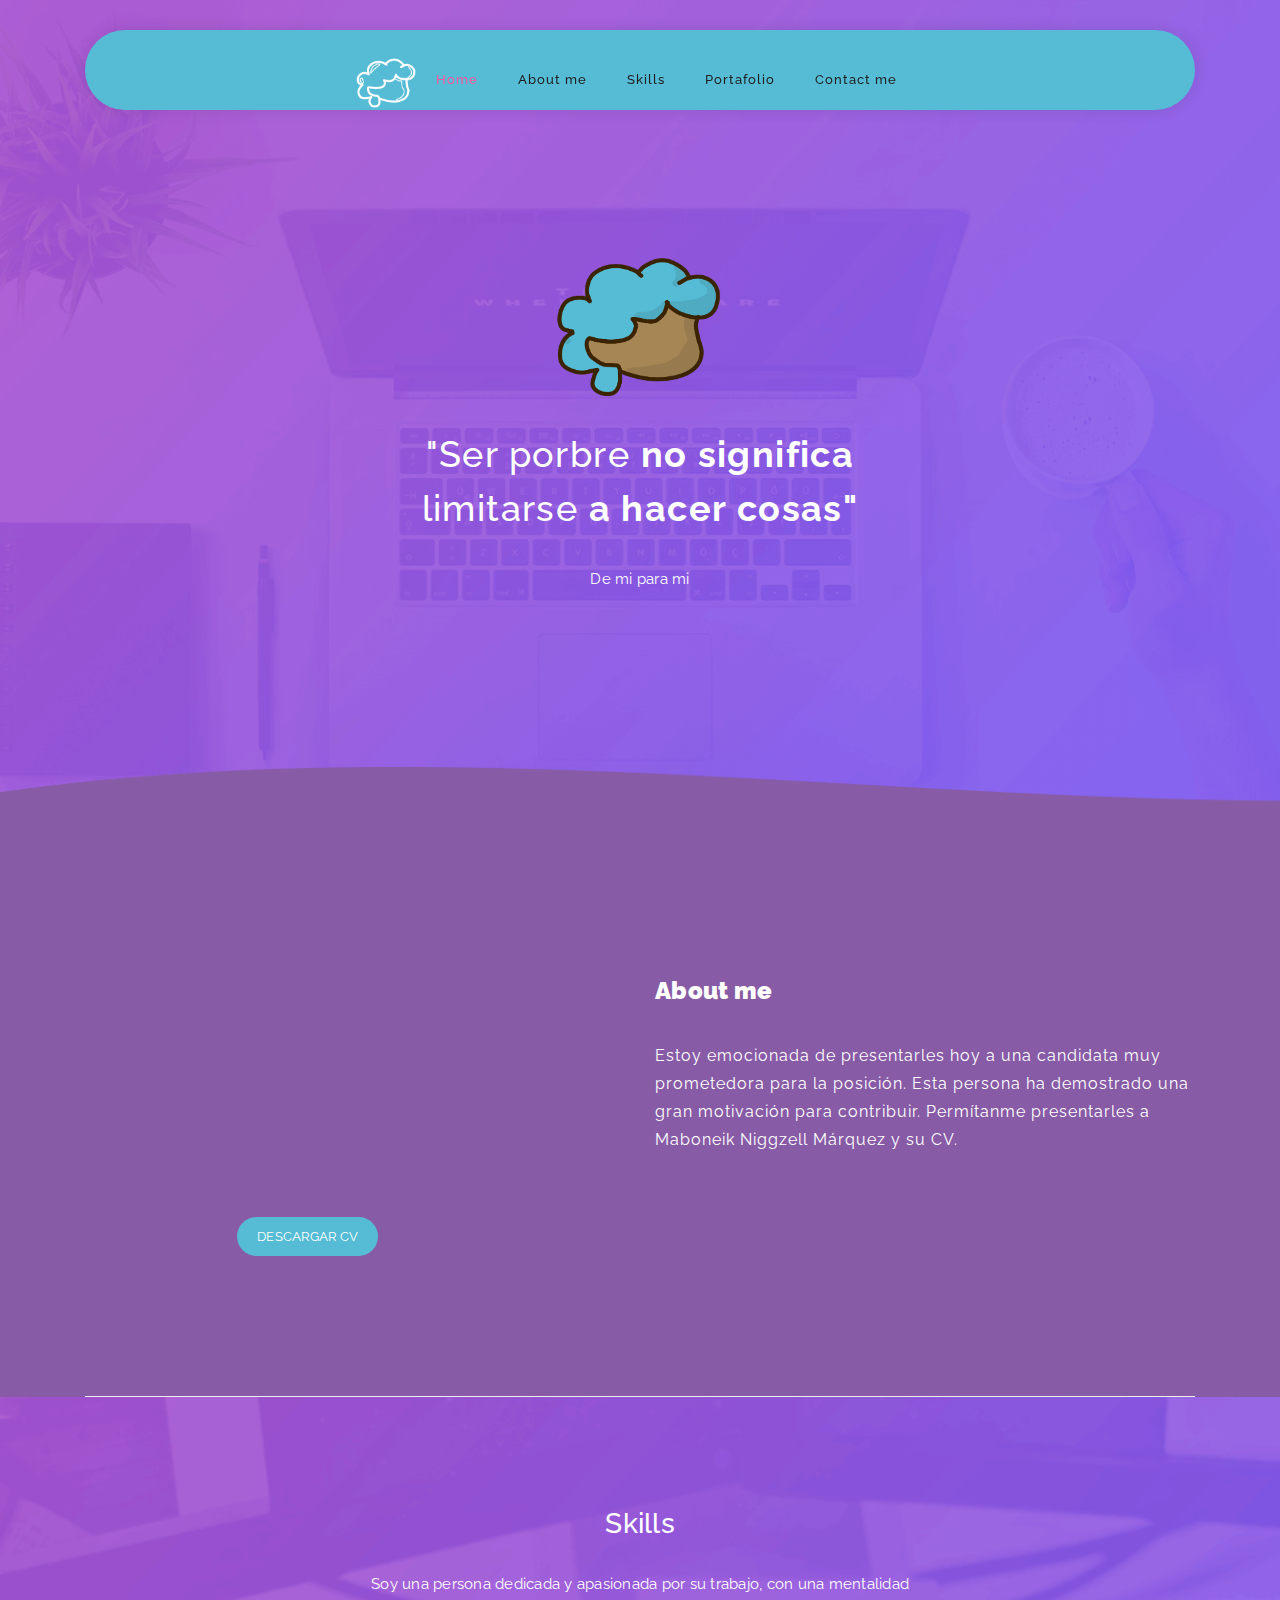
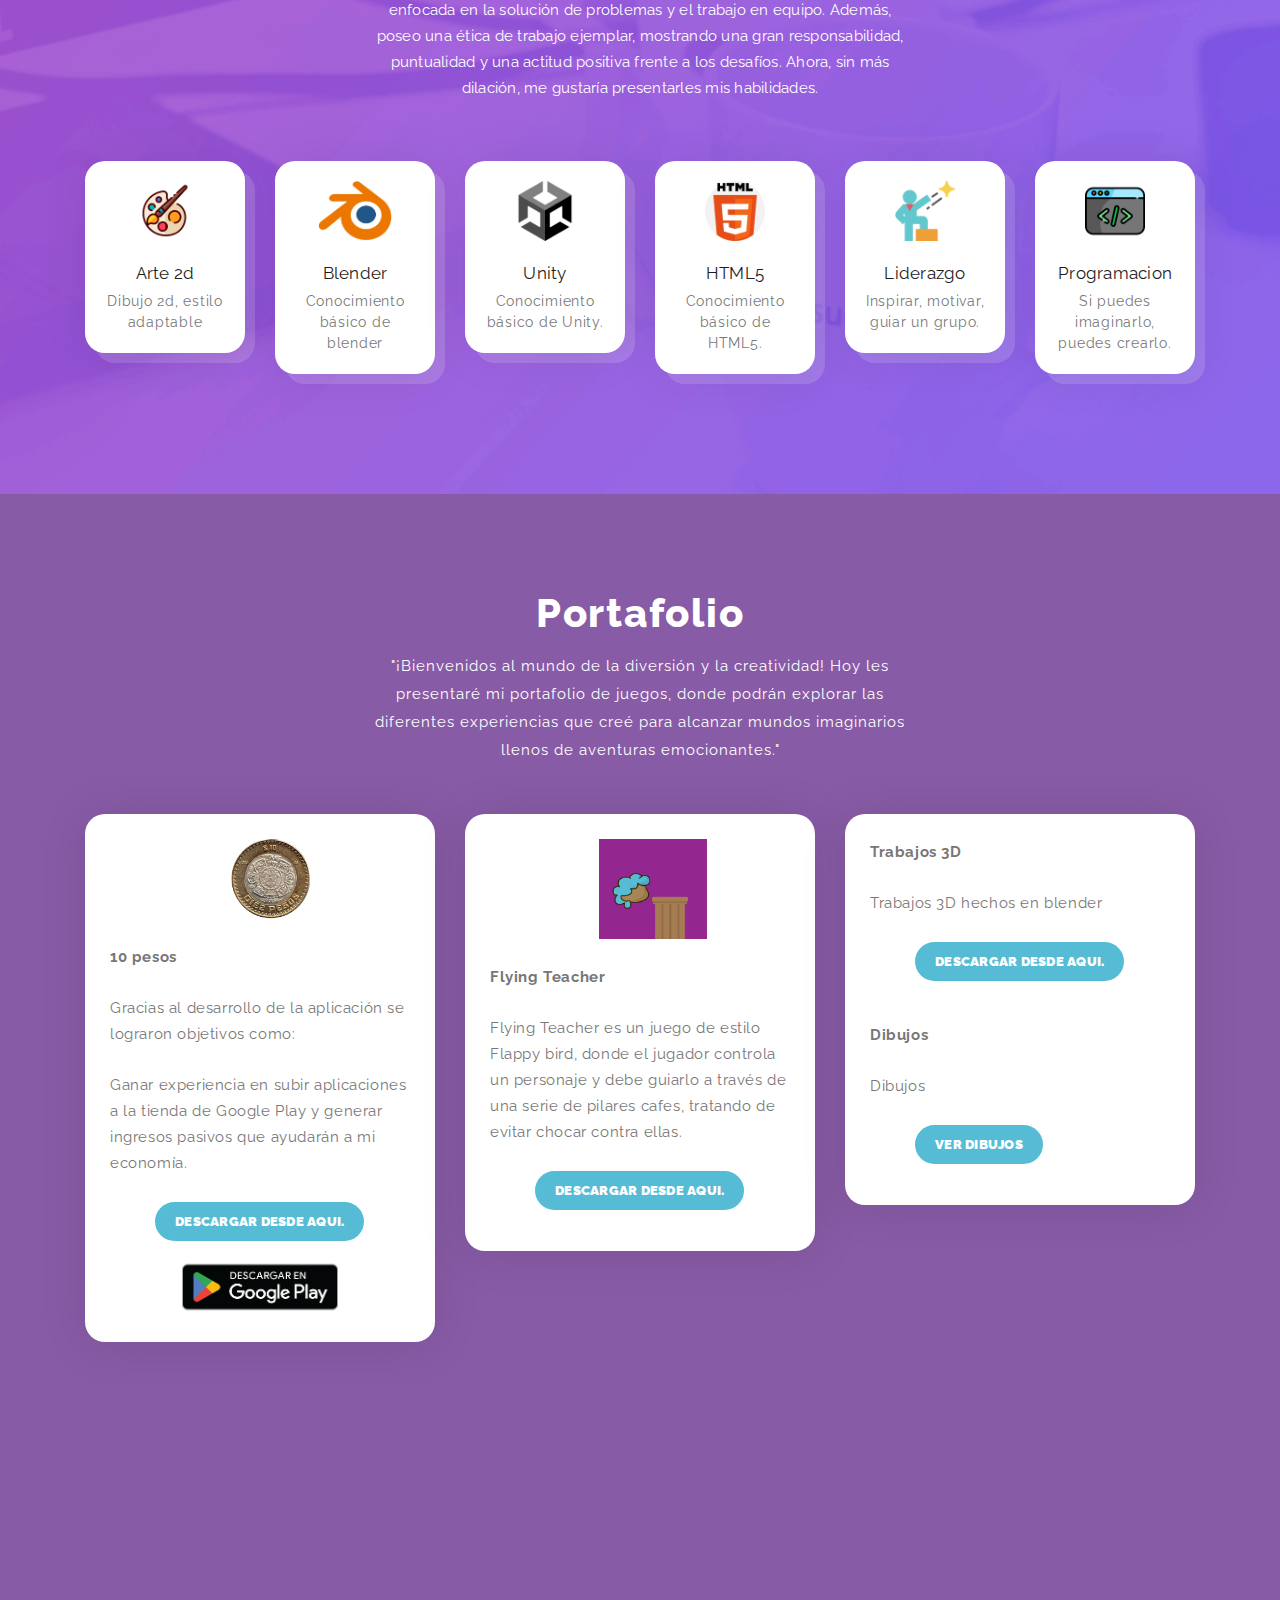
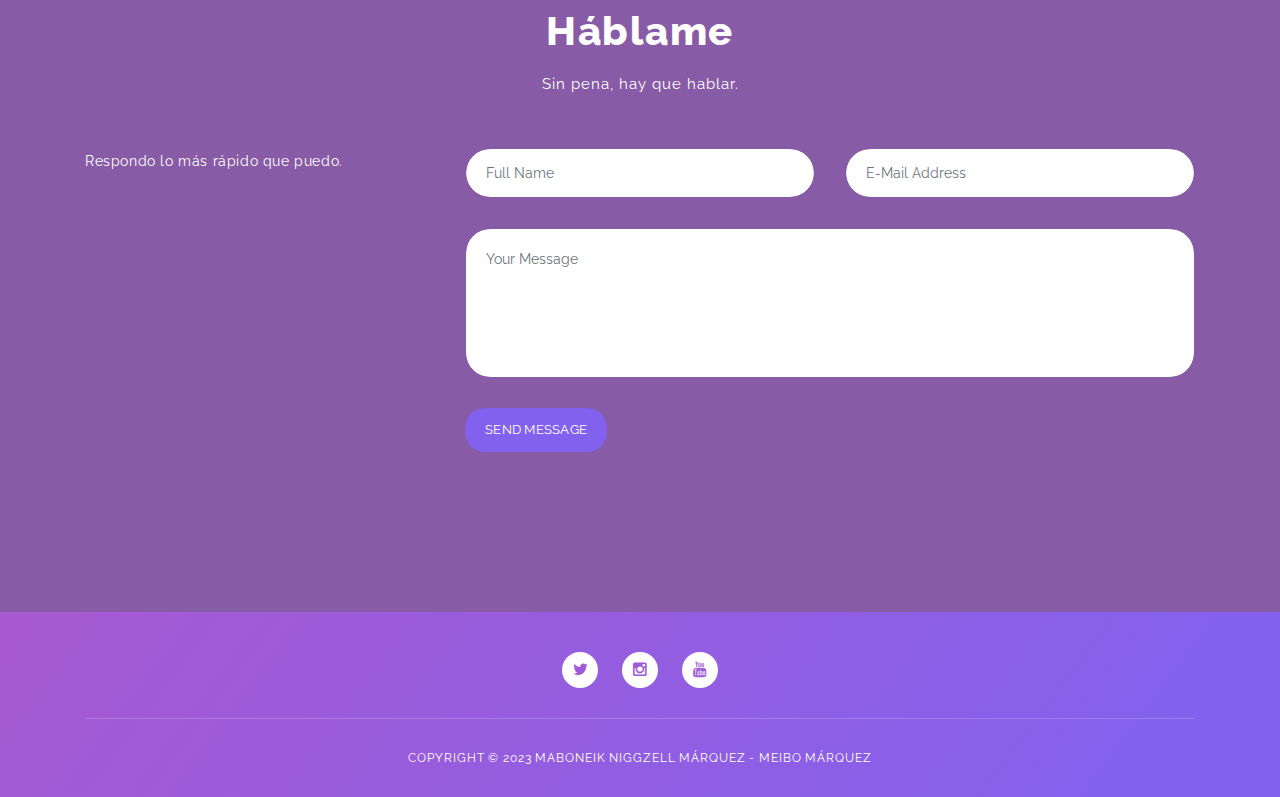
==== index.html @ a0182282 "Add files via upload" ====
<!DOCTYPE html>
<html lang="es">

  <head>

    <meta charset="utf-8">
    <meta name="viewport" content="width=device-width, initial-scale=1, shrink-to-fit=no">
    <meta name="description" content="">
    <meta name="author" content="">
    <link rel="icon" type="images/png" href="assets/images/icon.png">
    <link href="https://fonts.googleapis.com/css?family=Raleway:100,300,400,500,700,900" rel="stylesheet">

    <title>Maboneik</title>

    <!-- Additional CSS Files -->
    <link rel="stylesheet" type="text/css" href="assets/css/bootstrap.min.css">

    <link rel="stylesheet" type="text/css" href="assets/css/font-awesome.css">

    <link rel="stylesheet" href="assets/css/templatemo-softy-pinko.css">

    </head>
    
    <body>
    
    <!-- ***** Preloader Start ***** -->
    <div id="preloader">
        <div class="jumper">
            <div></div>
            <div></div>
            <div></div>
        </div>
    </div>  
    <!-- ***** Preloader End ***** -->
    
    
    <!-- ***** Header Area Start ***** -->
    <header class="header-area header-sticky">
        <div class="container">
            <div class="row">
                <div class="col-12">
                    <nav class="main-nav">
                        <!-- ***** Logo Start ***** -->
                        <a href="#" class="logo">
                            <img src="assets/images/IconBlanco.png" style="display: block; margin: 0 auto;" height="50px" alt="Icono"/>
                        </a>
                        <!-- ***** Logo End ***** -->
                        <!-- ***** Menu Start ***** -->
                        <ul class="nav">
                            <li><a href="#welcome" class="active">Home</a></li>
                            <li><a href="#features">About me</a></li>
                            <li><a href="#work-process">Skills</a></li>
                            <li><a href="#testimonials">Portafolio</a></li>
                            <li><a href="#contact-us">Contact me</a></li>
                        </ul>
                        <a class='menu-trigger'>
                            <span>Menu</span>
                        </a>
                        <!-- ***** Menu End ***** -->
                    </nav>
                </div>
            </div>
        </div>
    </header>
    <!-- ***** Header Area End ***** -->

    <!-- ***** Welcome Area Start ***** -->
    <div class="welcome-area" id="welcome">

        <!-- ***** Header Text Start ***** -->
        <div class="header-text">
            <div class="container">
                <div class="row">
                    <div class="offset-xl-3 col-xl-6 offset-lg-2 col-lg-8 col-md-12 col-sm-12">
                        <img src="assets/images/icon.png" style="display: block; margin: 0 auto;" height="200px">
                        <h1>"Ser porbre <strong>no significa</strong><br>limitarse <strong>a hacer cosas"</strong></h1>
                        <p>De mi para mi</p>
                    </div>
                </div>
            </div>
        </div>
        <!-- ***** Header Text End ***** -->
    </div>
    <!-- ***** Welcome Area End ***** -->

    <!-- ***** Features Big Item Start ***** -->
    <section class="section padding-top-70 padding-bottom-0" id="features">
        <div class="container">
            <div class="row">
                <div class="col-lg-5 col-md-12 col-sm-12 align-self-center" >
                            <iframe src="Curriculum.pdf" height="100%" width="100%"></iframe>
                            <br><br><br>
                            <center><a href="Curriculum.pdf" class="main-button-slider" download>Descargar CV</a></center>
                            
                </div>
                <div class="col-lg-1"></div>
                <div class="col-lg-6 col-md-12 col-sm-12 align-self-center mobile-top-fix">
                    <div class="left-heading">
                        <h1 class="section-title"><strong><strong>About me<strong></strong></h1>
                    </div>
                    <div class="left-text">
                        <p>Estoy emocionada de presentarles hoy a una candidata muy prometedora para la posición. Esta persona ha demostrado una gran motivación para contribuir. Permítanme presentarles a Maboneik Niggzell Márquez y su CV.</p>
                        <br><br><br><br>
                    </div>
                </div>
            </div>
            <div class="row">
                <div class="col-lg-12">
                    <div class="hr"></div>
                </div>
            </div>
        </div>
    </section>
    <!-- ***** Features Big Item End ***** -->

    <!-- ***** Home Parallax Start ***** -->
    <section class="mini" id="work-process">
        <div class="mini-content">
            <div class="container">
                <div class="row">
                    <div class="offset-lg-3 col-lg-6">
                        <div class="info">
                            <h1>Skills</h1>
                            <p>Soy una persona dedicada y apasionada por su trabajo, con una mentalidad enfocada en la solución de problemas y el trabajo en equipo. Además, poseo una ética de trabajo ejemplar, mostrando una gran responsabilidad, puntualidad y una actitud positiva frente a los desafíos. Ahora, sin más dilación, me gustaría presentarles mis habilidades.</p>
                        </div>
                    </div>
                </div>

                <!-- ***** Mini Box Start ***** -->
                <div class="row">
                    <div class="col-lg-2 col-md-3 col-sm-6 col-6">
                        <a href="#" class="mini-box">
                            <i><img src="assets/images/arte2d.png" style="display: block; margin: 0 auto;" height="60px" alt="arte2d"></i>
                            <strong>Arte 2d</strong>
                            <span>Dibujo 2d, estilo adaptable</span>
                        </a>
                    </div>
                    <div class="col-lg-2 col-md-3 col-sm-6 col-6">
                        <a href="#" class="mini-box">
                            <i><img src="assets/images/blender2d.png" style="display: block; margin: 0 auto;" height="60px" alt="blender2d"></i>
                            <strong>Blender</strong>
                            <span>Conocimiento básico de blender</span>
                        </a>
                    </div>
                    <div class="col-lg-2 col-md-3 col-sm-6 col-6">
                        <a href="#" class="mini-box">
                            <i><img src="assets/images/unity2d.png" style="display: block; margin: 0 auto;" height="60px" alt="unity2d"></i>
                            <strong>Unity</strong>
                            <span>Conocimiento básico de Unity.</span>
                        </a>
                    </div>
                    <div class="col-lg-2 col-md-3 col-sm-6 col-6">
                        <a href="#" class="mini-box">
                            <i><img src="assets/images/html5.png" style="display: block; margin: 0 auto;" height="60px" alt="html5"></i>
                            <strong>HTML5</strong>
                            <span>Conocimiento básico de HTML5.</span>
                        </a>
                    </div>
                    <div class="col-lg-2 col-md-3 col-sm-6 col-6">
                        <a href="#" class="mini-box">
                            <i><img src="assets/images/liderazgo.png" style="display: block; margin: 0 auto;" height="60px" alt="liderazgo"></i>
                            <strong>Liderazgo</strong>
                            <span>Inspirar, motivar, guiar un grupo.</span>
                        </a>
                    </div>
                    <div class="col-lg-2 col-md-3 col-sm-6 col-6">
                        <a href="#" class="mini-box">
                            <i><img src="assets/images/programacion.png" style="display: block; margin: 0 auto;" height="60px" alt="programacion"></i>
                            <strong>Programacion</strong>
                            <span>Si puedes imaginarlo, puedes crearlo.</span>
                        </a>
                    </div>
                </div>
                <!-- ***** Mini Box End ***** -->
            </div>
        </div>
    </section>
    <!-- ***** Home Parallax End ***** -->

    <!-- ***** Testimonials Start ***** -->
    <section class="section" id="testimonials">
        <div class="container">
            <!-- ***** Section Title Start ***** -->
            <div class="row">
                <div class="col-lg-12">
                    <div class="center-heading">
                        <h2 class="section-title">Portafolio</h2>
                    </div>
                </div>
                <div class="offset-lg-3 col-lg-6">
                    <div class="center-text">
                        
                        <p>"¡Bienvenidos al mundo de la diversión y la creatividad! Hoy les presentaré mi portafolio de juegos, donde podrán explorar las diferentes experiencias que creé para alcanzar mundos imaginarios llenos de aventuras emocionantes."</p>
                    </div>
                </div>
            </div>
            <!-- ***** Section Title End ***** -->

            <div class="row">

                <!-- ***** Testimonials Item Start ***** -->
                <div class="col-lg-4 col-md-6 col-sm-12">
                    <div class="team-item">
                        <div class="team-content">
                            <i><img src="assets/images/moneda.png" style="display: block; margin: 0 auto;" height="80px" alt="moneda"></i>
                            <p><strong>10 pesos</strong></p>
                            <p>Gracias al desarrollo de la aplicación se lograron objetivos como: </p>
                            <p>Ganar experiencia en subir aplicaciones a la tienda de Google Play y generar ingresos pasivos que ayudarán a mi economía.</p>
                            <div class="team-info">
                                <a href="Moneda.apk" class="main-button-slider" download>Descargar desde aqui.</a>
                           <br> <br>
                            </div>
                            <a href="https://play.google.com/store/apps/details?id=com.MeiboMarquez.DiezPesos"><img src="assets/images/playstore.png" style="display: block; margin: 0 auto;" height="60px" alt="moneda"> </a>
                            
                        </div>
                    </div>
                </div>
                <!-- ***** Testimonials Item End ***** -->
                
                <!-- ***** Testimonials Item Start ***** -->
                <div class="col-lg-4 col-md-6 col-sm-12">
                    <div class="team-item">
                        <div class="team-content">
                            <i><img src="assets/images/iconjeugo.jpg" style="display: block; margin: 0 auto;" height="100px" alt="moneda"></i>
                            <p><strong>Flying Teacher</strong></p>
                            <p>Flying Teacher es un juego de estilo Flappy bird, donde el jugador controla un personaje y debe guiarlo a través de una serie de pilares cafes, tratando de evitar chocar contra ellas.</p>
                            <div class="team-info">
                                <a href="FlyingTeacher.apk" class="main-button-slider" download>Descargar desde aqui.</a>
                           <br> <br>
                            </div>
                        </div>
                    </div>
                </div>
                <!-- ***** Testimonials Item End ***** -->

                 <!-- ***** Testimonials Item Start ***** -->
                 <div class="col-lg-4 col-md-6 col-sm-12">
                    <div class="team-item">
                        <div class="team-content">
                            <p><strong>Trabajos 3D</strong></p>
                            <p>Trabajos 3D hechos en blender</p>
                            <div class="team-info">
                                <a href="objetos3d.rar" class="main-button-slider" download>Descargar desde aqui.</a>
                           <br> <br>
                            </div>
                        </div>

                        <div class="team-content">
                            <p><strong>Dibujos</strong></p>
                            <p>Dibujos</p>
                            <div class="team-info">
                                <a href="https://www.instagram.com/meibomarquez/" class="main-button-slider" download>Ver dibujos</a>
                           <br> <br>
                            </div>
                        </div>

                    </div>
                </div>
                <!-- ***** Testimonials Item End ***** -->
            </div>
        </div>
    </section>
    <!-- ***** Testimonials End ***** -->

    <!-- ***** Contact Us Start ***** -->
    <section class="section colored" id="contact-us">
        <div class="container">
            <!-- ***** Section Title Start ***** -->
            <div class="row">
                <div class="col-lg-12">
                    <div class="center-heading">
                        <h2 class="section-title">Háblame</h2>
                    </div>
                </div>
                <div class="offset-lg-3 col-lg-6">
                    <div class="center-text">
                        <p>Sin pena, hay que hablar.</p>
                    </div>
                </div>
            </div>
            <!-- ***** Section Title End ***** -->

            <div class="row">
                <!-- ***** Contact Text Start ***** -->
                <div class="col-lg-4 col-md-6 col-sm-12">
                    <div class="contact-text">
                        <p>Respondo lo más rápido que puedo.</p>
                    </div>
                </div>
                <!-- ***** Contact Text End ***** -->

                <!-- ***** Contact Form Start ***** -->
                <div class="col-lg-8 col-md-6 col-sm-12">
                    <div class="contact-form">
                        <form id="contact" action="sendmail.php" method="post">
                          <div class="row">
                            <div class="col-lg-6 col-md-12 col-sm-12">
                              <fieldset>
                                <input name="name" type="text" class="form-control" id="name" placeholder="Full Name" required="">
                              </fieldset>
                            </div>
                            <div class="col-lg-6 col-md-12 col-sm-12">
                              <fieldset>
                                <input name="email" type="email" class="form-control" id="email" placeholder="E-Mail Address" required="">
                              </fieldset>
                            </div>
                            <div class="col-lg-12">
                              <fieldset>
                                <textarea name="message" rows="6" class="form-control" id="message" placeholder="Your Message" required=""></textarea>
                              </fieldset>
                            </div>
                            <div class="col-lg-12">
                              <fieldset>
                                <button type="submit" id="sendmail" class="main-button">Send Message</button>
                              </fieldset>
                            </div>
                          </div>
                        </form>
                    </div>
                </div>
                <!-- ***** Contact Form End ***** -->
            </div>
        </div>
    </section>
    <!-- ***** Contact Us End ***** -->
    
    <!-- ***** Footer Start ***** -->
    <footer>
        <div class="container">
            <div class="row">
                <div class="col-lg-12 col-md-12 col-sm-12">
                    <ul class="social">
                        <li><a href="https://twitter.com/ChiquiMeibo"><i class="fa fa-twitter"></i></a></li>
                        <li><a href="https://www.instagram.com/meibomarquez/"><i class="fa fa-instagram"></i></a></li>
                        <li><a href="https://www.youtube.com/channel/UCA_eBWmH3Gqadai0AXIFSAA"><i class="fa fa-youtube"></i></a></li>
                    </ul>
                </div>
            </div>
            <div class="row">
                <div class="col-lg-12">
                    <p class="copyright">Copyright &copy; 2023 Maboneik Niggzell Márquez - Meibo Márquez</p>
                </div>
            </div>
        </div>
    </footer>
    
    <!-- jQuery -->
    <script src="assets/js/jquery-2.1.0.min.js"></script>

    <!-- Bootstrap -->
    <script src="assets/js/popper.js"></script>
    <script src="assets/js/bootstrap.min.js"></script>

    <!-- Plugins -->
    <script src="assets/js/scrollreveal.min.js"></script>
    <script src="assets/js/waypoints.min.js"></script>
    <script src="assets/js/jquery.counterup.min.js"></script>
    <script src="assets/js/imgfix.min.js"></script> 
    
    <!-- Global Init -->
    <script src="assets/js/custom.js"></script>

  </body>
</html>
---- assets/css/templatemo-softy-pinko.css ----
/*

Softy Pinko

https://templatemo.com/tm-535-softy-pinko

*/
/* ---------------------------------------------
Table of contents
------------------------------------------------
01. font & reset css
02. reset
03. global styles
04. header
05. welcome
06. features
07. team
08. pricing
09. blog
10. contact
11. footer
12. preloader

--------------------------------------------- */
/* 
---------------------------------------------
font & reset css
--------------------------------------------- 
*/
@import url("https://fonts.googleapis.com/css?family=Raleway:100,300,400,500,700,900");
/* 
---------------------------------------------
reset
--------------------------------------------- 
*/
html, body, div, span, applet, object, iframe, h1, h2, h3, h4, h5, h6, p, blockquote, div
pre, a, abbr, acronym, address, big, cite, code, del, dfn, em, font, img, ins, kbd, q,
s, samp, small, strike, strong, sub, sup, tt, var, b, u, i, center, dl, dt, dd, ol, ul, li,
figure, header, nav, section, article, aside, footer, figcaption {
  margin: 0;
  padding: 0;
  border: 0;
  outline: 0;
}

.clearfix:after {
  content: ".";
  display: block;
  clear: both;
  visibility: hidden;
  line-height: 0;
  height: 0;
}

.clearfix {
  display: inline-block;
}

html[xmlns] .clearfix {
  display: block;
}

* html .clearfix {
  height: 1%;
}

ul, li {
  padding: 0;
  margin: 0;
  list-style: none;
}

header, nav, section, article, aside, footer, hgroup {
  display: block;
}

* {
  box-sizing: border-box;
}

html, body {
  font-family: "Raleway", sans-serif;
  font-weight: 400;
  background-color: #56BCD5;
  font-size: 16px;
  -ms-text-size-adjust: 100%;
  -webkit-font-smoothing: antialiased;
  -moz-osx-font-smoothing: grayscale;
}

a {
  text-decoration: none !important;
}

h1, h2, h3, h4, h5, h6 {
  margin-top: 0px;
  margin-bottom: 0px;
}

ul {
  margin-bottom: 0px;
}

/* 
---------------------------------------------
global styles
--------------------------------------------- 
*/
html,
body {
  background: #885BA6;
  font-family: "Raleway", sans-serif;
}

::selection {
  background: #ff589e;
  color: #fff;
}

::-moz-selection {
  background: #ff589e;
  color: #fff;
}

.section {
  position: relative;
  padding-top: 100px;
  padding-bottom: 80px;
}

.section.colored {
  background: #885BA6;
}

.hr {
  bottom: 0px;
  width: 100%;
  height: 1px;
  margin-top: 100px;
  border-bottom: 1px solid #eee;
}

.left-heading.light .section-title {
  color: #ffffff;
}

.left-heading .section-title {
  font-weight: 500;
  font-size: 24px;
  line-height: 42px;
  color: #ffffff;
  letter-spacing: 0.25px;
  margin-bottom: 30px;
  position: relative;
}

.center-heading {
  text-align: center;
}

.center-heading .section-title {
  font-weight: 800;
  font-size: 40px;
  color: #fff;
  letter-spacing: 1.75px;
  line-height: 38px;
  margin-bottom: 20px;
}

.center-heading.colored .section-title {
  color: #fff;
}

.center-text {
  text-align: center;
  font-weight: 400;
  font-size: 16px;
  color: #fff;
  line-height: 28px;
  letter-spacing: 1px;
  margin-bottom: 50px;
}

.center-text.colored {
  color: #fff;
}

.center-text p {
  font-size: 15px;
  color: #fff;
  margin-bottom: 30px;
}
.center-text2 {
  text-align: center;
  font-weight: 400;
  font-size: 16px;
  color: #885BA6;
  line-height: 28px;
  letter-spacing: 1px;
  margin-bottom: 50px;
}
.center-text2.colored {
  color: #885BA6;
}
.center-text2 p {
  font-size: 15px;
  color: #885BA6;
  margin-bottom: 30px;
}

.left-text {
  font-weight: 400;
  font-size: 16px;
  color: #fff;
  line-height: 28px;
  letter-spacing: 1px;
}

.left-text.light {
  color: #fff;
}

.left-text p {
  margin-bottom: 30px;
}

.left-text p.dark {
  color: #3B566E;
}

.padding-bottom-top-60 {
  padding-top: 60px !important;
  padding-bottom: 60px !important;
}

.padding-bottom-80 {
  padding-bottom: 80px !important;
}

.padding-bottom-100 {
  padding-bottom: 100px !important;
}

.border-bottom {
  border-bottom: 1px solid #eee !important;
}

.mbottom-30 {
  margin-bottom: 30px !important;
}

.align-self-center {
  -ms-flex-item-align: center !important;
  align-self: center !important;
}

.align-self-bottom {
  -ms-flex-item-align: flex-end !important;
  align-self: flex-end !important;
}

.padding-bottom-0 {
  padding-bottom: 0px !important;
}

.padding-top-0 {
  padding-top: 0px !important;
}

.padding-top-80 {
  padding-top: 80px !important;
}

.padding-top-70 {
  padding-top: 70px !important;
}

.padding-top-20 {
  padding-top: 20px !important;
}

.margin-bottom-0 {
  margin-bottom: 0px !important;
}

.margin-bottom-30 {
  margin-bottom: 30px !important;
}

.margin-top-30 {
  margin-top: 30px !important;
}

.margin-top-15 {
  margin-top: 15px !important;
}

.margin-bottom-45 {
  margin-bottom: 45px !important;
}

.margin-bottom-20 {
  margin-bottom: 20px !important;
}

.margin-bottom-60 {
  margin-bottom: 60px !important;
}

.margin-bottom-100 {
  margin-bottom: 100px !important;
}

@media (max-width: 991px) {
  html, body {
    overflow-x: hidden;
  }
  .mobile-top-fix {
    margin-top: 30px;
    margin-bottom: 0px;
  }
  .mobile-bottom-fix {
    margin-bottom: 30px;
  }
  .mobile-bottom-fix-big {
    margin-bottom: 60px;
  }
}

a.main-button-slider {
  font-size: 13px;
  border-radius: 20px;
  padding: 12px 20px;
  background-color: #56BCD5;
  text-transform: uppercase;
  color: #fff;
  letter-spacing: 0.25px;
  -webkit-transition: all 0.3s ease 0s;
  -moz-transition: all 0.3s ease 0s;
  -o-transition: all 0.3s ease 0s;
  transition: all 0.3s ease 0s;
}

a.main-button-slider:hover {
  background-color: #8261ee;
}

a.main-button {
  font-size: 13px;
  border-radius: 20px;
  padding: 12px 20px;
  background-color: #8261ee;
  text-transform: uppercase;
  color: #fff;
  letter-spacing: 0.25px;
  -webkit-transition: all 0.3s ease 0s;
  -moz-transition: all 0.3s ease 0s;
  -o-transition: all 0.3s ease 0s;
  transition: all 0.3s ease 0s;
}

a.main-button:hover {
  background-color: #ff589e;
}

button.main-button {
  outline: none;
  border: none;
  cursor: pointer;
  font-size: 13px;
  border-radius: 20px;
  padding: 12px 20px;
  background-color: #8261ee;
  text-transform: uppercase;
  color: #fff;
  letter-spacing: 0.25px;
  -webkit-transition: all 0.3s ease 0s;
  -moz-transition: all 0.3s ease 0s;
  -o-transition: all 0.3s ease 0s;
  transition: all 0.3s ease 0s;
}

button.main-button:hover {
  background-color: #ff589e;
}


/* 
---------------------------------------------
header
--------------------------------------------- 
*/
.header-area {
  position: fixed;
  top: 30px;
  left: 0px;
  right: 0px;
  z-index: 100;
  height: 100px;
  -webkit-transition: all 0.3s ease 0s;
  -moz-transition: all 0.3s ease 0s;
  -o-transition: all 0.3s ease 0s;
  transition: all 0.3s ease 0s;
}

.header-area .main-nav {
  box-shadow: 0px 0px 15px rgba(0,0,0,0.1);
  border-radius: 40px;
  min-height: 80px;
  background: #56BCD5;
}

.header-area .main-nav .logo {
  float: left;
  margin-top: 0px;
  -webkit-transition: all 0.3s ease 0s;
  -moz-transition: all 0.3s ease 0s;
  -o-transition: all 0.3s ease 0s;
  transition: all 0.3s ease 0s;
  margin-left: 3px;
}

.header-area .main-nav .logo img {
  -webkit-transition: all 0.3s ease 0s;
  -moz-transition: all 0.3s ease 0s;
  -o-transition: all 0.3s ease 0s;
  transition: all 0.3s ease 0s;
}

.header-area .main-nav .nav {
  float: right;
  margin-top: 27px;
  margin-left: 0px;
  margin-right: 30px;
  -webkit-transition: all 0.3s ease 0s;
  -moz-transition: all 0.3s ease 0s;
  -o-transition: all 0.3s ease 0s;
  transition: all 0.3s ease 0s;
  position: relative;
  z-index: 999;
}

.header-area .main-nav .nav li {
  padding-left: 20px;
  padding-right: 20px;
}

.header-area .main-nav .nav li:last-child {
  padding-right: 0px;
}

.header-area .main-nav .nav li a {
  display: block;
  font-weight: 500;
  font-size: 13px;
  color: #fff;
  -webkit-transition: all 0.3s ease 0s;
  -moz-transition: all 0.3s ease 0s;
  -o-transition: all 0.3s ease 0s;
  transition: all 0.3s ease 0s;
  height: 40px;
  line-height: 40px;
  border: transparent;
  letter-spacing: 1px;
}

.header-area .main-nav .nav li a:hover {
  color: #ff589e;
}

.header-area .main-nav .menu-trigger {
  cursor: pointer;
  display: block;
  position: absolute;
  top: 23px;
  width: 32px;
  height: 40px;
  text-indent: -9999em;
  z-index: 99;
  right: 40px;
  display: none;
}

.header-area .main-nav .menu-trigger span,
.header-area .main-nav .menu-trigger span:before,
.header-area .main-nav .menu-trigger span:after {
  -moz-transition: all 0.4s;
  -o-transition: all 0.4s;
  -webkit-transition: all 0.4s;
  transition: all 0.4s;
  background-color: #3B566E;
  display: block;
  position: absolute;
  width: 30px;
  height: 2px;
  left: 0;
}

.header-area .main-nav .menu-trigger span:before,
.header-area .main-nav .menu-trigger span:after {
  -moz-transition: all 0.4s;
  -o-transition: all 0.4s;
  -webkit-transition: all 0.4s;
  transition: all 0.4s;
  background-color: #3B566E;
  display: block;
  position: absolute;
  width: 30px;
  height: 2px;
  left: 0;
  width: 75%;
}

.header-area .main-nav .menu-trigger span:before,
.header-area .main-nav .menu-trigger span:after {
  content: "";
}

.header-area .main-nav .menu-trigger span {
  top: 16px;
}

.header-area .main-nav .menu-trigger span:before {
  -moz-transform-origin: 33% 100%;
  -ms-transform-origin: 33% 100%;
  -webkit-transform-origin: 33% 100%;
  transform-origin: 33% 100%;
  top: -10px;
  z-index: 10;
}

.header-area .main-nav .menu-trigger span:after {
  -moz-transform-origin: 33% 0;
  -ms-transform-origin: 33% 0;
  -webkit-transform-origin: 33% 0;
  transform-origin: 33% 0;
  top: 10px;
}

.header-area .main-nav .menu-trigger.active span,
.header-area .main-nav .menu-trigger.active span:before,
.header-area .main-nav .menu-trigger.active span:after {
  background-color: transparent;
  width: 100%;
}

.header-area .main-nav .menu-trigger.active span:before {
  -moz-transform: translateY(6px) translateX(1px) rotate(45deg);
  -ms-transform: translateY(6px) translateX(1px) rotate(45deg);
  -webkit-transform: translateY(6px) translateX(1px) rotate(45deg);
  transform: translateY(6px) translateX(1px) rotate(45deg);
  background-color: #3B566E;
}

.header-area .main-nav .menu-trigger.active span:after {
  -moz-transform: translateY(-6px) translateX(1px) rotate(-45deg);
  -ms-transform: translateY(-6px) translateX(1px) rotate(-45deg);
  -webkit-transform: translateY(-6px) translateX(1px) rotate(-45deg);
  transform: translateY(-6px) translateX(1px) rotate(-45deg);
  background-color: #3B566E;
}

.header-area.header-sticky {
  min-height: 80px;
}

.header-area.header-sticky .logo {
  margin-top: 25px;
}

.header-area.header-sticky .nav {
  margin-top: 20px !important;
}

.header-area.header-sticky .nav li a {
  color: #1e1e1e;
}

.header-area.header-sticky .nav li a.active {
  color: #ff589e;
}

@media (max-width: 1200px) {
  .header-area .main-nav .nav li {
    padding-left: 12px;
    padding-right: 12px;
  }
  .header-area .main-nav:before {
    display: none;
  }
}

@media (max-width: 991px) {
  .header-area {
    padding: 0px 15px;
    height: 80px;
    box-shadow: none;
    text-align: center;
  }
  .header-area .container {
    padding: 0px;
  }
  .header-area .logo {
    margin-top: 27px !important;
    margin-left: 3px;
  }
  .header-area .menu-trigger {
    display: block !important;
  }
  .header-area .main-nav {
    overflow: hidden;
  }
  .header-area .main-nav .nav {
    float: none;
    width: 100%;
    margin-top: 80px !important;
    display: none;
    -webkit-transition: all 0s ease 0s;
    -moz-transition: all 0s ease 0s;
    -o-transition: all 0s ease 0s;
    transition: all 0s ease 0s;
    margin-left: 0px;
  }
  .header-area .main-nav .nav li:first-child {
    border-top: 1px solid #eee;
  }
  .header-area .main-nav .nav li {
    width: 100%;
    background: #fff;
    border-bottom: 1px solid #eee;
    padding-left: 0px !important;
    padding-right: 0px !important;
  }
  .header-area .main-nav .nav li a {
    height: 50px !important;
    line-height: 50px !important;
    padding: 0px !important;
    border: none !important;
    background: #fff !important;
    color: #3B566E !important;
  }
  .header-area .main-nav .nav li a:hover {
    background: #eee !important;
  }
}

@media (min-width: 992px) {
  .header-area .main-nav .nav {
    display: flex !important;
  }
}

/* 
---------------------------------------------
welcome
--------------------------------------------- 
*/
.welcome-area {
  overflow: hidden;
  position: relative;
  display: flex;
  align-items: center;
  justify-content: center;
  background-image: url(../images/banner-bg.png);
  background-repeat: no-repeat;
  background-position: center center;
  background-size: cover; 
  height: 100vh;
}

nav {
  width:100%;
    display:flex;
      align-items: center;
    justify-content: center;
      background: rgb(255, 255, 255);
  }



.welcome-area .header-text {
  position: absolute;
  top: 50%;
  transform: translateY(-55%);
  text-align: center;
  width: 100%;
}

.welcome-area .header-text h1 {
  font-weight: 500;
  font-size: 36px;
  line-height: 54px;
  letter-spacing: 1.4px;
  margin-bottom: 30px;
  color: #fff;
}

.welcome-area .header-text p {
  font-weight: 400;
  font-size: 15px;
  color: #fff;
  line-height: 28px;
  letter-spacing: 0.25px;
  margin-bottom: 40px;
  position: relative;
}

@media (max-width: 991px) {
  .welcome-area .header-text {
    top: 65% !important;
    transform: perspective(1px) translateY(-60%) !important;
    text-align: center;
  }
  .welcome-area .header-text h1 {
    text-align: center;
    color: #fff;
    margin-bottom: 15px;
  }
  .welcome-area .header-text h1 span {
    color: #fff;
  }
  .welcome-area .header-text p {
    text-align: center;
    color: #fff;
    margin-bottom: 20px;
  }
}

@media (max-width: 820px) {
  .welcome-area .header-text {
    top: 65% !important;
    transform: perspective(1px) translateY(-60%) !important;
  }
   .welcome-area .header-text h1 {
    font-size: 22px;
    line-height: 30px;
    margin-bottom: 15px;
  }
  .welcome-area .header-text p {
    margin-bottom: 20px;
  }
}

@media (max-width: 765px) {
  .welcome-area {
    margin-bottom: 100px;
  }
  .welcome-area .header-text {
    top: 50% !important;
    transform: perspective(1px) translateY(-50%) !important;
    text-align: center;
  }
  .welcome-area .header-text .buttons {
    display: none;
  }
  .welcome-area .header-text h1 {
    font-weight: 600;
    font-size: 24px !important;
    line-height: 30px !important;
    margin-bottom: 30px !important;
  }
  .welcome-area .header-text h1 span {
    color: #fff;
  }
  .welcome-area .header-text p {
    text-align: center;
    color: #fff;
    font-size: 14px;
    line-height: 22px;
    margin-bottom: 40px;
  }
}


/* 
---------------------------------------------
features
--------------------------------------------- 
*/
.features-small-item {
  cursor: pointer;
  display: block;
  background: #FFFFFF;
  box-shadow: 0 2px 48px 0 rgba(0, 0, 0, 0.10);
  -webkit-border-radius: 20px;
  -moz-border-radius: 20px;
  border-radius: 20px;
  padding: 30px;
  text-align: center;
  -webkit-transition: all 0.3s ease 0s;
  -moz-transition: all 0.3s ease 0s;
  -o-transition: all 0.3s ease 0s;
  transition: all 0.3s ease 0s;
  position: relative;
  margin-bottom: 30px;
}

.features-small-item:hover .icon {
  background-color: #ff589e;
}

.features-small-item .icon {
  -webkit-transition: all 0.3s ease 0s;
  -moz-transition: all 0.3s ease 0s;
  -o-transition: all 0.3s ease 0s;
  transition: all 0.3s ease 0s;
  width: 90px;
  height: 90px;
  line-height: 90px;
  margin: auto;
  position: relative;
  margin-bottom: 30px;
  background: #8261ee;
  -webkit-border-radius: 50%;
  -moz-border-radius: 50%;
  border-radius: 50%;
}

.features-small-item .icon i {
  font-size: 18px;
  color: #fff;
}

.features-small-item .features-title {
  font-weight: 500;
  font-size: 18px;
  color: #1e1e1e;
  letter-spacing: 0.7px;
  margin-bottom: 15px;
  position: relative;
  z-index: 2;
}

.features-small-item p {
  font-weight: 400;
  font-size: 13px;
  color: #777;
  letter-spacing: 0.5px;
  line-height: 25px;
  position: relative;
  z-index: 2;
}

.features-small-item a {
  float: right;
  position: relative;
  z-index: 2;
}

.home-feature {
  padding-bottom: 0px;
  padding-top: 30px;
  margin-top: -220px;
  z-index: 9;
}

@media (max-width: 991px) {
  .home-feature {
    padding-bottom: 0px;
    padding-top: 0px;
    margin-top: 0px;
  }
}

/* 
---------------------------------------------
parallax & home seperator
--------------------------------------------- 
*/
.mini {
  min-height: 215px;
  overflow: hidden;
  position: relative;
  padding-top: 90px;
  padding-bottom: 90px;
}

.mini:before {
  content: '';
  position: absolute;
  width: 140%;
  height: 140%;
  opacity: .95;
  background-repeat: no-repeat;
  background-size: cover;
  background-position: center center;
  background-image: url(../images/work-process-bg.png);
  z-index: 2;
  top: -20%;
  left: -20%;
}

.mini .mini-content {
  position: relative;
  z-index: 3;
}

.mini .mini-content .info {
  text-align: center;
  color: #fff;
  padding-top: 20px;
  padding-bottom: 20px;
}

.mini .mini-content .info small {
  display: block;
  font-weight: 400;
  font-size: 13px;
  margin-bottom: 5px;
}

.mini .mini-content .info strong {
  font-weight: 700;
  font-size: 17px;
  margin-bottom: 40px;
  display: block;
}

.mini .mini-content .info h1 {
  color: #fff;
  font-weight: 500;
  font-size: 28px;
  letter-spacing: 0.25px;
  margin-bottom: 30px;
}

.mini .mini-content .info p {
  letter-spacing: 1px;
  margin-bottom: 40px;
  color: #fff;
  letter-spacing: 0.25px;
  line-height: 26px;
  font-weight: 400;
  font-size: 15px;
}

.mini .mini-content .info p span {
  text-decoration: underline;
}

.mini .mini-content .mini-box {
  display: block;
  background: #fff;
  padding: 20px;
  border-radius: 20px;
  box-shadow: 0 2px 48px 0 rgba(0, 0, 0, 0.08);
  margin-bottom: 30px;
  position: relative;
  -webkit-transition: all 0.3s ease 0s;
  -moz-transition: all 0.3s ease 0s;
  -o-transition: all 0.3s ease 0s;
  transition: all 0.3s ease 0s;
  text-align: center;
}

.mini .mini-content .mini-box:hover {
  margin-top: -10px;
}

.mini .mini-content .mini-box:before {
  content: '';
  position: absolute;
  z-index: -1;
  background: #fff;
  width: 100%;
  opacity: .15;
  height: 100%;
  bottom: -10px;
  left: 0px;
  right: -20px;
  margin: auto;
  border-radius: 20px;
}

.mini .mini-content .mini-box i {
  display: block;
  font-size: 20px;
  margin-bottom: 15px;
}

.mini .mini-content .mini-box span {
  display: block;
  font-weight: 400;
  font-size: 14px;
  color: #777;
  letter-spacing: .75px;
}

.mini .mini-content .mini-box strong {
  display: block;
  font-weight: 400;
  font-size: 17px;
  color: #1e1e1e;
  letter-spacing: 0.25px;
  margin-bottom: 5px;
  margin-top: 20px;
}

.counter {
  overflow: hidden;
  position: relative;
}

.counter:before {
  content: '';
  position: absolute;
  width: 140%;
  height: 140%;
  opacity: .90;
  background-image: url(../images/fun-facts-bg.png);
  background-repeat: no-repeat;
  background-size: cover;
  background-position: center center;
  z-index: 2;
  top: -20%;
  left: -20%;
}

.counter .content {
  position: relative;
  z-index: 3;
  width: 100%;
}

.counter .content .count-item {
  height: 340px;
  position: relative;
  float: left;
  width: 100%;
}

.counter .content .count-item.decoration-bottom {
  position: relative;
}

.counter .content .count-item.decoration-bottom:after {
  content: '';
  position: absolute;
  width: 70%;
  height: 32px;
  top: 160px;
  left: 70%;
  background: url(../images/circle-dec.png) center center no-repeat;
  -webkit-transition: all 0.3s ease 0s;
  -moz-transition: all 0.3s ease 0s;
  -o-transition: all 0.3s ease 0s;
  transition: all 0.3s ease 0s;
}

.counter .content .count-item.decoration-top {
  position: relative;
}

.counter .content .count-item.decoration-top:after {
  content: '';
  position: absolute;
  width: 70%;
  height: 32px;
  top: 140px;
  left: 70%;
  background: url(../images/circle-dec.png) center center no-repeat;
  -webkit-transition: all 0.3s ease 0s;
  -moz-transition: all 0.3s ease 0s;
  -o-transition: all 0.3s ease 0s;
  transition: all 0.3s ease 0s;
}

.counter .content .count-item:hover strong {
  margin-top: 110px;
}

.counter .content .count-item strong {
  display: block;
  text-align: center;
  font-weight: 600;
  font-size: 36px;
  letter-spacing: 0.25px;
  margin-bottom: 10px;
  color: #fff;
  margin-top: 120px;
  -webkit-transition: all 0.3s ease 0s;
  -moz-transition: all 0.3s ease 0s;
  -o-transition: all 0.3s ease 0s;
  transition: all 0.3s ease 0s;
}

.counter .content .count-item span {
  display: block;
  text-align: center;
  color: #fff;
  font-weight: 500;
  font-size: 17px;
  letter-spacing: 0.25px;
}

@media (max-width: 991px) {
  .parallax {
    padding-top: 60px;
    padding-bottom: 60px;
    min-height: auto;
  }
  .parallax .content {
    position: relative !important;
    top: 0% !important;
    transform: perspective(1px) translateY(0%) !important;
  }
  .counter {
    padding-top: 60px;
    padding-bottom: 60px;
  }
  .counter .content {
    position: relative !important;
    top: 0% !important;
    transform: perspective(1px) translateY(0%) !important;
  }
  .counter .content .count-item {
    height: auto;
    padding-top: 20px;
    padding-bottom: 20px;
  }
  .counter .content .count-item:hover strong {
    margin-top: 0px;
  }
  .counter .content .count-item:before {
    display: none;
  }
  .counter .content .count-item:after {
    display: none;
  }
  .counter .content .count-item strong {
    margin-top: 0px;
  }
}

/* 
---------------------------------------------
team
--------------------------------------------- 
*/
.team-item {
  background: #fff;
  box-shadow: 0 2px 48px 0 rgba(0, 0, 0, 0.10);
  border-radius: 20px;
  position: relative;
  margin-bottom: 30px;
  padding-bottom: 25px;
}

.team-item:hover .team-info {
  margin-left: 70px;
}

.team-item i {
  display: block;
  margin-left: 25px;
  margin-top: 25px;
  font-size: 30px;
  color: #4E47DE;
  text-align: center;
}

.team-item .user-image {
  width: 60px;
  height: 60px;
  overflow: hidden;
  -webkit-border-radius: 100px;
  -moz-border-radius: 100px;
  border-radius: 100px;
  -webkit-transition: all 0.3s ease 0s;
  -moz-transition: all 0.3s ease 0s;
  -o-transition: all 0.3s ease 0s;
  transition: all 0.3s ease 0s;
  margin-left: 25px;
  float: left;
}

.team-item .team-content {
  text-align: left;
  overflow: hidden;
}

.team-item .team-content .team-info {
  float: left;
  margin-left: 70px;
  margin-top: 8px;
  -webkit-transition: all 0.3s ease 0s;
  -moz-transition: all 0.3s ease 0s;
  -o-transition: all 0.3s ease 0s;
  transition: all 0.3s ease 0s;
}

.team-item .team-content .team-info .user-name {
  display: block;
  font-weight: 400;
  font-size: 17px;
  color: #1e1e1e;
  letter-spacing: 0.25px;
  margin-bottom: 5px;
}

.team-item .team-content .team-info span {
  display: block;
  font-weight: 400;
  font-size: 15px;
  color: #ff589e;
  letter-spacing: 0.25px;
}

.team-item .team-content p {
  margin-top: 25px;
  padding-left: 25px;
  padding-right: 25px;
  margin-bottom: 25px;
  font-weight: 400;
  font-size: 15px;
  color: #777;
  letter-spacing: 0.6px;
  line-height: 26px;
}

/* 
---------------------------------------------
pricing
--------------------------------------------- 
*/
.pricing-item {
  background: #FFFFFF;
  box-shadow: 0 2px 48px 0 rgba(0, 0, 0, 0.1);
  border-radius: 20px;
  margin-bottom: 30px;
  margin-top: 20px;
  padding: 30px 0px 40px 0px;
}

.pricing-item.active .pricing-header {
  position: relative;
}

.pricing-item.active .pricing-header .pricing-title {
  color: #1e1e1e;
}

.pricing-item.active .pricing-body .price-wrapper {
  background-color: #ff589e;
}

.pricing-item.active .pricing-body .price-wrapper .currency {
  color: #fff;
}

.pricing-item.active .pricing-body .price-wrapper .price {
  color: #fff;
}

.pricing-item.active .pricing-body .price-wrapper .period {
  color: #fff;
}

.pricing-item .pricing-header {
  text-align: center;
  display: block;
  position: relative;
  padding-bottom: 10px;
}

.pricing-item .pricing-header .pricing-title {
  font-weight: 500;
  font-size: 17px;
  letter-spacing: 0.25px;
  color: #1e1e1e;
  width: 180px;
  height: 40px;
  line-height: 40px;
  left: 0px;
  right: 0px;
  margin: auto;
}

.pricing-item .pricing-body {
  margin-bottom: 40px;
}

.pricing-item .pricing-body .price-wrapper {
  text-align: center;
  padding-top: 20px;
  padding-bottom: 13px;
  background: #8261ee;
  width: 80%;
  margin: auto;
  margin-bottom: 40px;
  margin-top: 5px;
  border-radius: 20px;
}

.pricing-item .pricing-body .price-wrapper .currency {
  height: 47px;
  font-weight: 500;
  font-size: 32px;
  color: #fff;
  position: relative;
  top: -1px;
}

.pricing-item .pricing-body .price-wrapper .price {
  font-weight: 500;
  font-size: 28px;
  color: #fff;
}

.pricing-item .pricing-body .price-wrapper .period {
  font-weight: 400;
  font-size: 14px;
  color: #fff;
  display: block;
  letter-spacing: 0.88px;
}

.pricing-item .pricing-body .list li {
  text-align: center;
  margin-bottom: 12px;
  font-weight: 400;
  font-size: 13px;
  color: #7a7a7a;
  letter-spacing: 0.25px;
  text-decoration: line-through;
}

.pricing-item .pricing-body .list li.active {
  color: #7a7a7a;
  text-decoration: none;
}

.pricing-item .pricing-footer {
  text-align: center;
  margin-top: 50px;
}

/* 
---------------------------------------------
blog
--------------------------------------------- 
*/
.blog-post-thumb {
  text-align: center;
  margin-bottom: 30px;
}

.blog-post-thumb.big .img {
  height: 400px;
}

.blog-post-thumb .img {
  overflow: hidden;
  border-radius: 20px;
  position: relative;
  height: 200px;
}

.blog-post-thumb .blog-content {
  margin-top: -30px;
  padding-top: 50px;
}

.blog-post-thumb h3 {
  margin-bottom: 20px !important;
}

.blog-post-thumb h3 a {
  font-weight: 500;
  font-size: 18px;
  color: #1e1e1e;
  letter-spacing: 0.25px;
  line-height: 26px;
  -webkit-transition: all 0.3s ease 0s;
  -moz-transition: all 0.3s ease 0s;
  -o-transition: all 0.3s ease 0s;
  transition: all 0.3s ease 0s;
}

.blog-post-thumb h3 a:hover {
  color: #ff589e;
}

.blog-post-thumb .text {
  font-weight: 400;
  font-size: 13px;
  color: #777;
  letter-spacing: 0.26px;
  line-height: 26px;
  margin-bottom: 15px;
}

.blog-post-thumb .post-footer span {
  float: left;
  height: 30px;
  line-height: 30px;
  font-weight: 300;
  font-size: 14px;
  color: #777;
  padding-left: 30px;
}

.blog-post-thumb a.main-button  {
  margin-top: 10px;
  display: inline-block;
}

.blog-list .blog-post-thumb {
  text-align: left;
}


/* 
---------------------------------------------
contact
--------------------------------------------- 
*/

#contact-us {
  padding: 160px 0px;
}

#contact-us h5 {
  font-weight: 500;
  font-size: 18px;
  color: #1e1e1e;
  letter-spacing: 0.25px;
  line-height: 26px;
}

.contact-text {
  font-weight: 400;
  font-size: 14px;
  color: #fff;
  letter-spacing: 0.6px;
  line-height: 26px;
}

.contact-text p {
  margin-bottom: 28px;
}

.contact-form input,
.contact-form textarea {
  color: #777;
  font-size: 14px;
  border: 1px solid #885BA6;
  width: 100%;
  height: 50px;
  outline: none;
  padding-left: 20px;
  padding-right: 20px;
  border-radius: 25px;
  -webkit-appearance: none;
  -moz-appearance: none;
  appearance: none;
  margin-bottom: 30px;
}

.contact-form textarea {
  height: 150px;
  resize: none;
  padding: 20px;
}

/* 
---------------------------------------------
footer
--------------------------------------------- 
*/
footer {
  background-image: linear-gradient(127deg, #a759d1 0%, #8261ee 91%);
  padding-top: 30px;
}

footer .social {
  overflow: hidden;
  margin-top: 10px;
  text-align: center;
}

footer .social li {
  margin: 0px 10px;
  display: inline-block;
}

footer .social li a {
  color: #9d5bd9;
   text-align: center;
  background-color: #fff;
  width: 36px;
  height: 36px;
  line-height: 36px;
  border-radius: 50%;
  display: inline-block;
  font-size: 16px;
  -webkit-transition: all 0.3s ease 0s;
  -moz-transition: all 0.3s ease 0s;
  -o-transition: all 0.3s ease 0s;
  transition: all 0.3s ease 0s;
}

footer .social li a:hover {
  background-color: #ff589e;
  color: #fff;
}

footer .copyright {
  text-align: center;
  border-top: 1px solid rgba(250,250,250,0.2);
  margin-top: 30px;
  padding-top: 30px;
  padding-bottom: 30px;
  font-weight: 400;
  font-size: 12px;
  color: #fff;
  letter-spacing: 0.88px;
  text-transform: uppercase;
}

@media (max-width: 991px) {
  footer .text {
    margin-bottom: 30px;
  }
  footer h5 {
    margin-bottom: 15px;
  }
  footer .footer-nav {
    margin-bottom: 30px;
  }
}

/* 
---------------------------------------------
preloader
--------------------------------------------- 
*/
#preloader {
  overflow: hidden;
  background-image: linear-gradient(135deg, #a759d1 0%, #8261ee 100%);
  left: 0;
  right: 0;
  top: 0;
  bottom: 0;
  position: fixed;
  z-index: 9999;
  color: #fff;
}

#preloader .jumper {
  left: 0;
  top: 0;
  right: 0;
  bottom: 0;
  display: block;
  position: absolute;
  margin: auto;
  width: 50px;
  height: 50px;
}

#preloader .jumper > div {
  background-color: #fff;
  width: 10px;
  height: 10px;
  border-radius: 100%;
  -webkit-animation-fill-mode: both;
  animation-fill-mode: both;
  position: absolute;
  opacity: 0;
  width: 50px;
  height: 50px;
  -webkit-animation: jumper 1s 0s linear infinite;
  animation: jumper 1s 0s linear infinite;
}

#preloader .jumper > div:nth-child(2) {
  -webkit-animation-delay: 0.33333s;
  animation-delay: 0.33333s;
}

#preloader .jumper > div:nth-child(3) {
  -webkit-animation-delay: 0.66666s;
  animation-delay: 0.66666s;
}

@-webkit-keyframes jumper {
  0% {
    opacity: 0;
    -webkit-transform: scale(0);
    transform: scale(0);
  }
  5% {
    opacity: 1;
  }
  100% {
    -webkit-transform: scale(1);
    transform: scale(1);
    opacity: 0;
  }
}

@keyframes jumper {
  0% {
    opacity: 0;
    -webkit-transform: scale(0);
    transform: scale(0);
  }
  5% {
    opacity: 1;
  }
  100% {
    opacity: 0;
  }
}
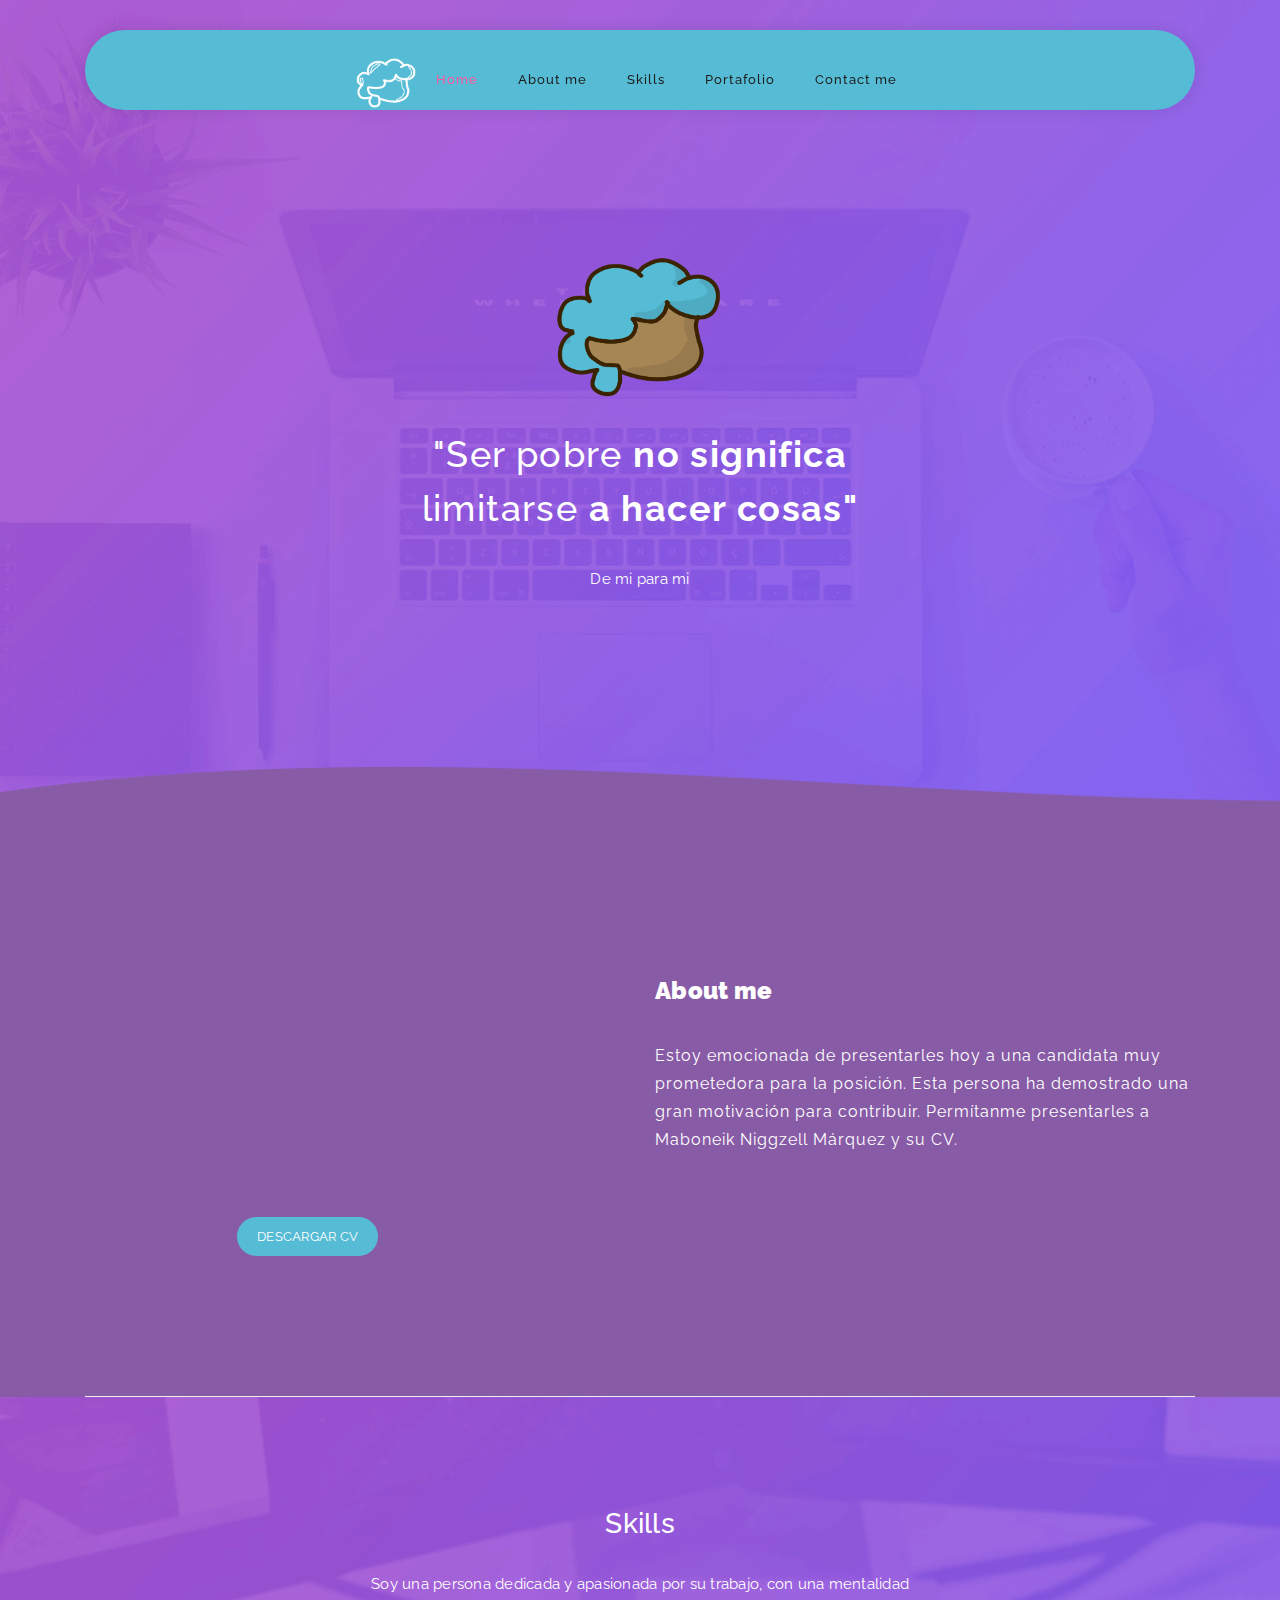
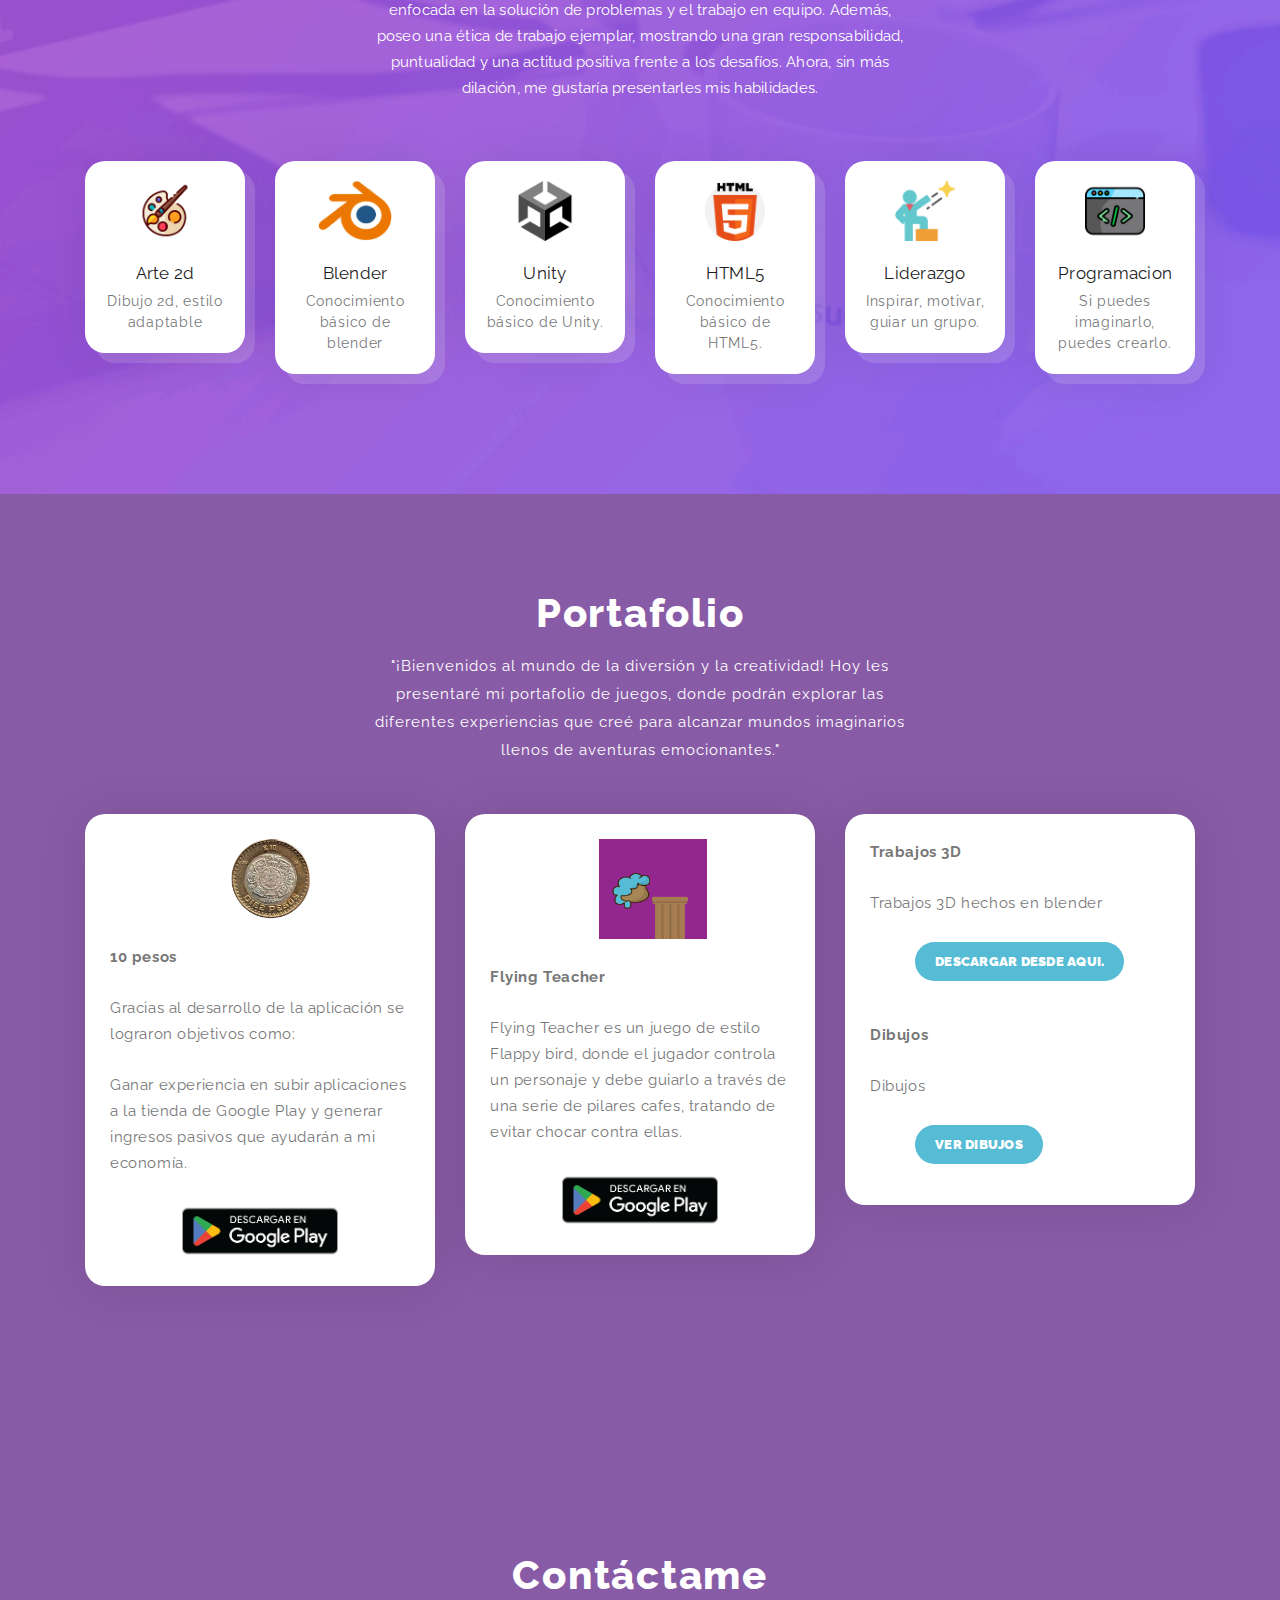
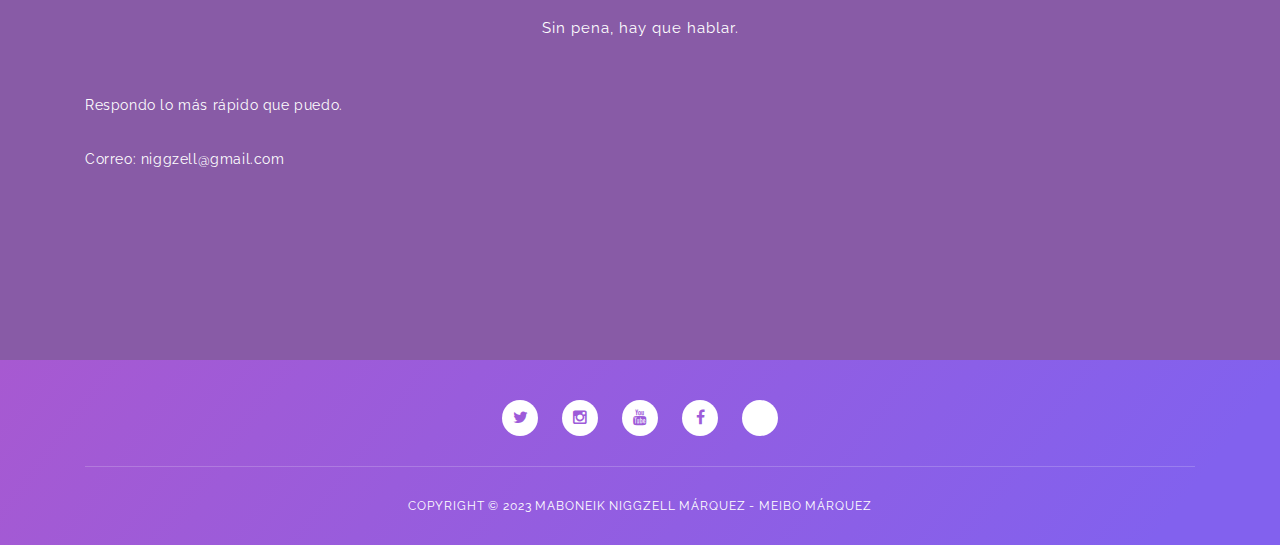
==== commit 38c41386: "Add files via upload" ====
--- a/index.html
+++ b/index.html
@@ -73,7 +73,7 @@
                 <div class="row">
                     <div class="offset-xl-3 col-xl-6 offset-lg-2 col-lg-8 col-md-12 col-sm-12">
                         <img src="assets/images/icon.png" style="display: block; margin: 0 auto;" height="200px">
-                        <h1>"Ser porbre <strong>no significa</strong><br>limitarse <strong>a hacer cosas"</strong></h1>
+                        <h1>"Ser pobre <strong>no significa</strong><br>limitarse <strong>a hacer cosas"</strong></h1>
                         <p>De mi para mi</p>
                     </div>
                 </div>
@@ -206,12 +206,7 @@
                             <p><strong>10 pesos</strong></p>
                             <p>Gracias al desarrollo de la aplicación se lograron objetivos como: </p>
                             <p>Ganar experiencia en subir aplicaciones a la tienda de Google Play y generar ingresos pasivos que ayudarán a mi economía.</p>
-                            <div class="team-info">
-                                <a href="Moneda.apk" class="main-button-slider" download>Descargar desde aqui.</a>
-                           <br> <br>
-                            </div>
-                            <a href="https://play.google.com/store/apps/details?id=com.MeiboMarquez.DiezPesos"><img src="assets/images/playstore.png" style="display: block; margin: 0 auto;" height="60px" alt="moneda"> </a>
-                            
+                            <a href="https://play.google.com/store/apps/details?id=com.MeiboMarquez.DiezPesos"><img src="assets/images/playstore.png" style="display: block; margin: 0 auto;" height="60px" alt="moneda"> </a>                         
                         </div>
                     </div>
                 </div>
@@ -224,10 +219,7 @@
                             <i><img src="assets/images/iconjeugo.jpg" style="display: block; margin: 0 auto;" height="100px" alt="moneda"></i>
                             <p><strong>Flying Teacher</strong></p>
                             <p>Flying Teacher es un juego de estilo Flappy bird, donde el jugador controla un personaje y debe guiarlo a través de una serie de pilares cafes, tratando de evitar chocar contra ellas.</p>
-                            <div class="team-info">
-                                <a href="FlyingTeacher.apk" class="main-button-slider" download>Descargar desde aqui.</a>
-                           <br> <br>
-                            </div>
+                            <a href="https://play.google.com/store/apps/details?id=com.MeiboMarquez.FlyingTeacher"><img src="assets/images/playstore.png" style="display: block; margin: 0 auto;" height="60px" alt="moneda"> </a>
                         </div>
                     </div>
                 </div>
@@ -269,12 +261,13 @@
             <div class="row">
                 <div class="col-lg-12">
                     <div class="center-heading">
-                        <h2 class="section-title">Háblame</h2>
+                        <h2 class="section-title">Contáctame</h2>
                     </div>
                 </div>
                 <div class="offset-lg-3 col-lg-6">
                     <div class="center-text">
                         <p>Sin pena, hay que hablar.</p>
+                        
                     </div>
                 </div>
             </div>
@@ -285,39 +278,11 @@
                 <div class="col-lg-4 col-md-6 col-sm-12">
                     <div class="contact-text">
                         <p>Respondo lo más rápido que puedo.</p>
+                        <p>Correo: niggzell@gmail.com</p>
                     </div>
                 </div>
                 <!-- ***** Contact Text End ***** -->
 
-                <!-- ***** Contact Form Start ***** -->
-                <div class="col-lg-8 col-md-6 col-sm-12">
-                    <div class="contact-form">
-                        <form id="contact" action="sendmail.php" method="post">
-                          <div class="row">
-                            <div class="col-lg-6 col-md-12 col-sm-12">
-                              <fieldset>
-                                <input name="name" type="text" class="form-control" id="name" placeholder="Full Name" required="">
-                              </fieldset>
-                            </div>
-                            <div class="col-lg-6 col-md-12 col-sm-12">
-                              <fieldset>
-                                <input name="email" type="email" class="form-control" id="email" placeholder="E-Mail Address" required="">
-                              </fieldset>
-                            </div>
-                            <div class="col-lg-12">
-                              <fieldset>
-                                <textarea name="message" rows="6" class="form-control" id="message" placeholder="Your Message" required=""></textarea>
-                              </fieldset>
-                            </div>
-                            <div class="col-lg-12">
-                              <fieldset>
-                                <button type="submit" id="sendmail" class="main-button">Send Message</button>
-                              </fieldset>
-                            </div>
-                          </div>
-                        </form>
-                    </div>
-                </div>
                 <!-- ***** Contact Form End ***** -->
             </div>
         </div>
@@ -333,6 +298,8 @@
                         <li><a href="https://twitter.com/ChiquiMeibo"><i class="fa fa-twitter"></i></a></li>
                         <li><a href="https://www.instagram.com/meibomarquez/"><i class="fa fa-instagram"></i></a></li>
                         <li><a href="https://www.youtube.com/channel/UCA_eBWmH3Gqadai0AXIFSAA"><i class="fa fa-youtube"></i></a></li>
+                        <li><a href="https://www.facebook.com/profile.php?id=100091758813811"><i class="fa fa-facebook"></i></a></li>
+                        <li><a href="https://discord.com/invite/4ZDwzcFC"><i class="fa fa-discord"></i></a></li>
                     </ul>
                 </div>
             </div>
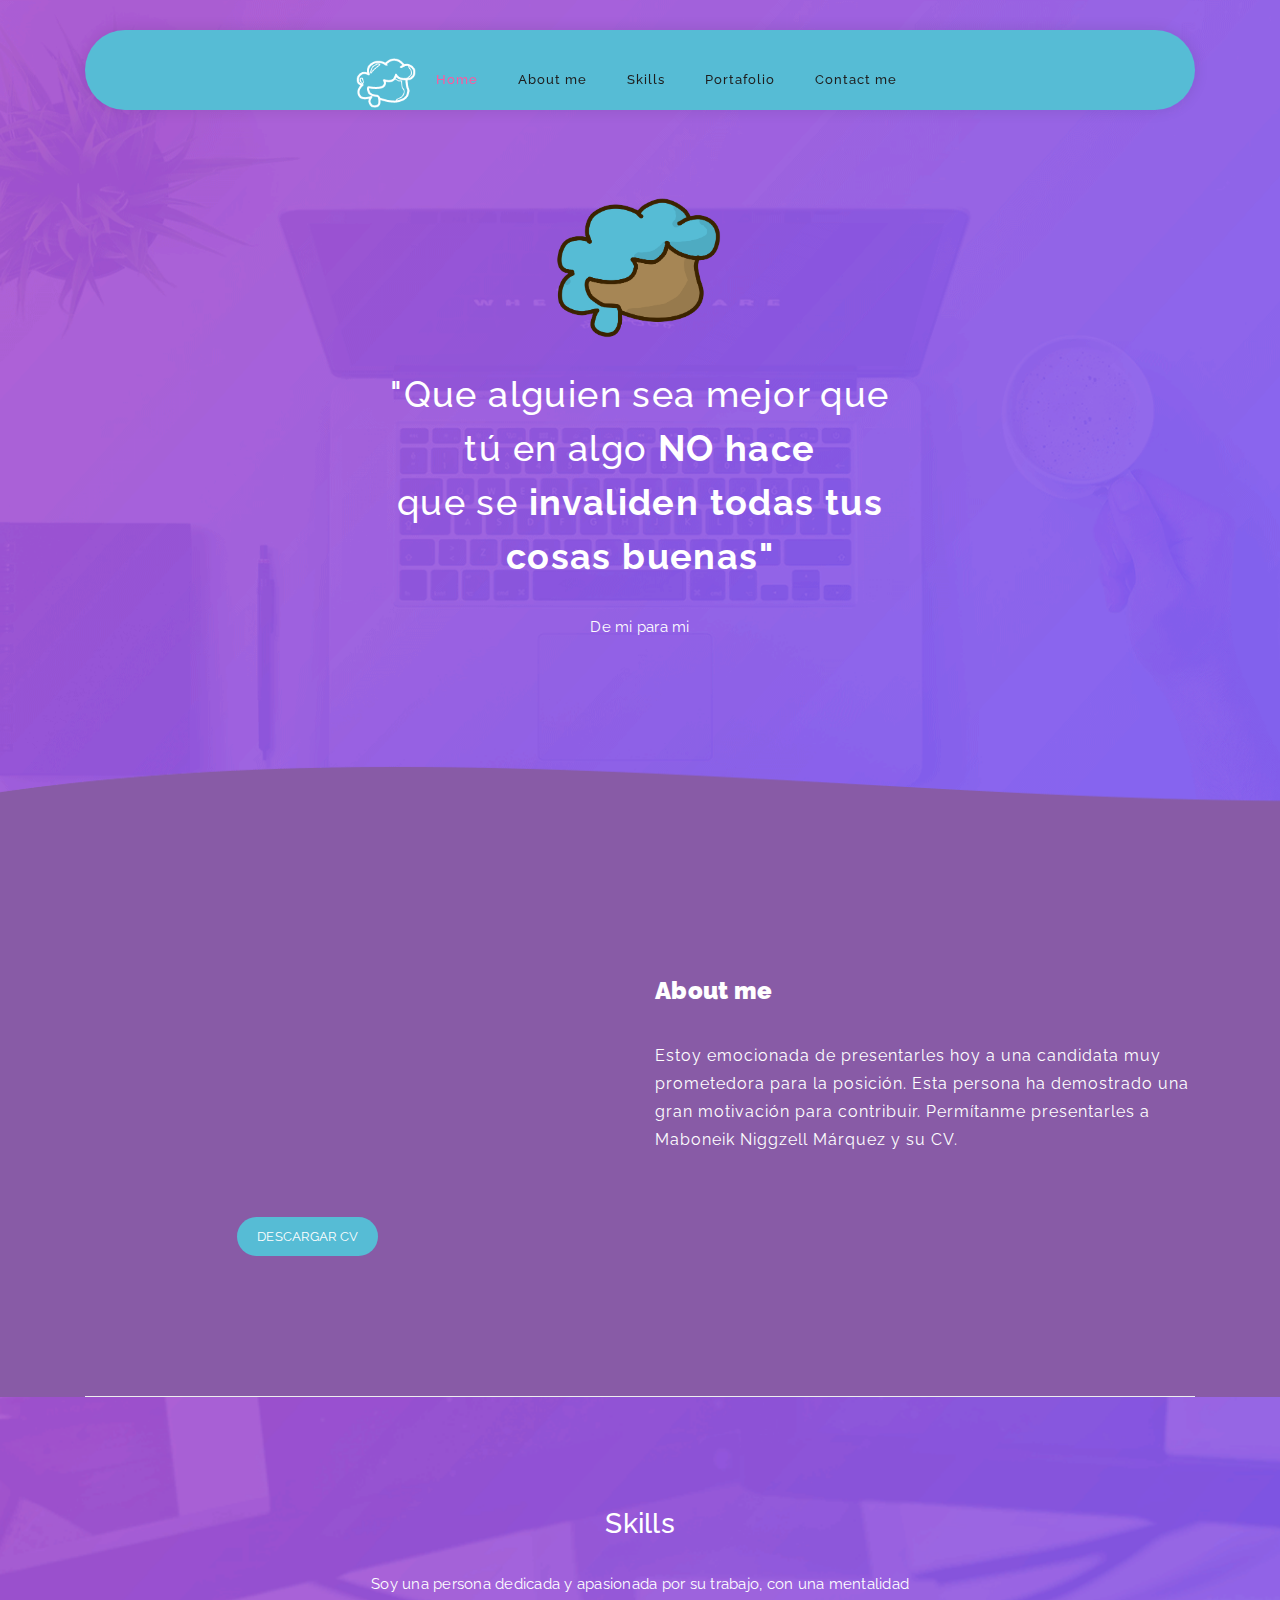
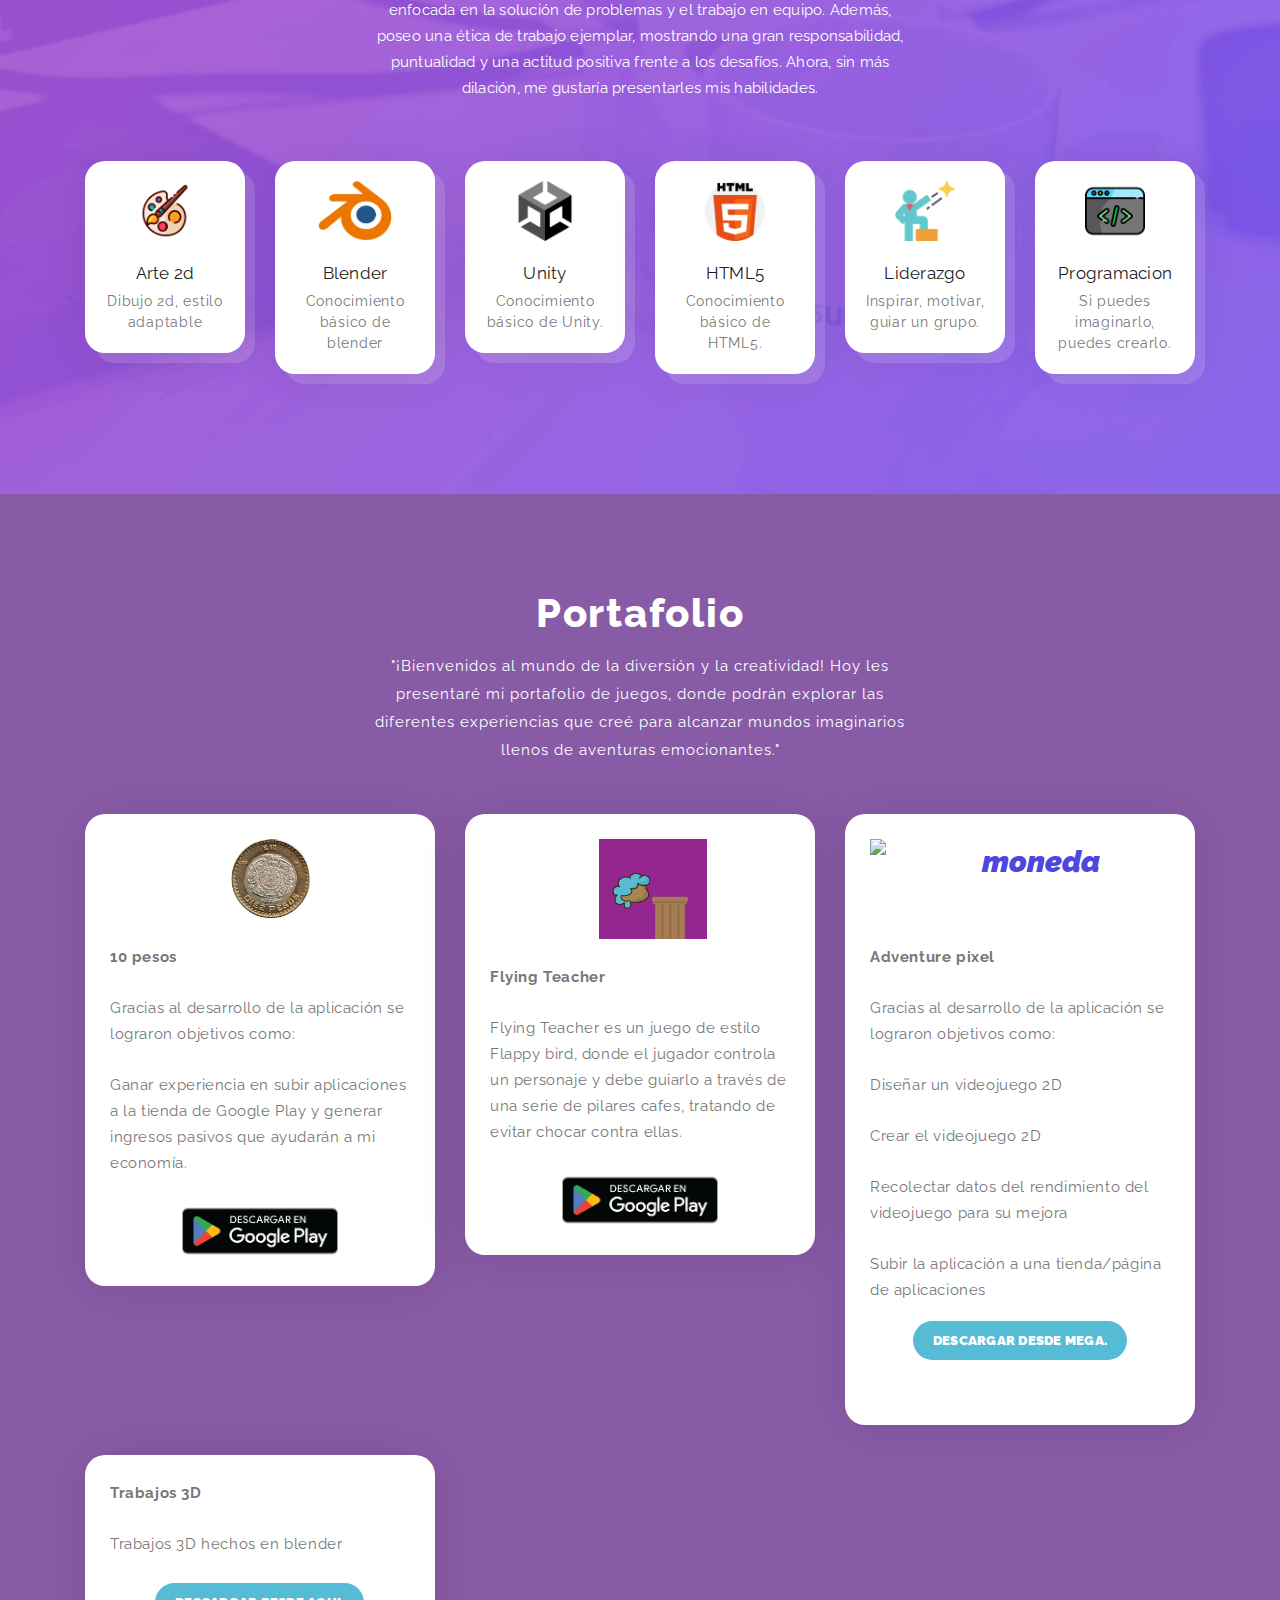
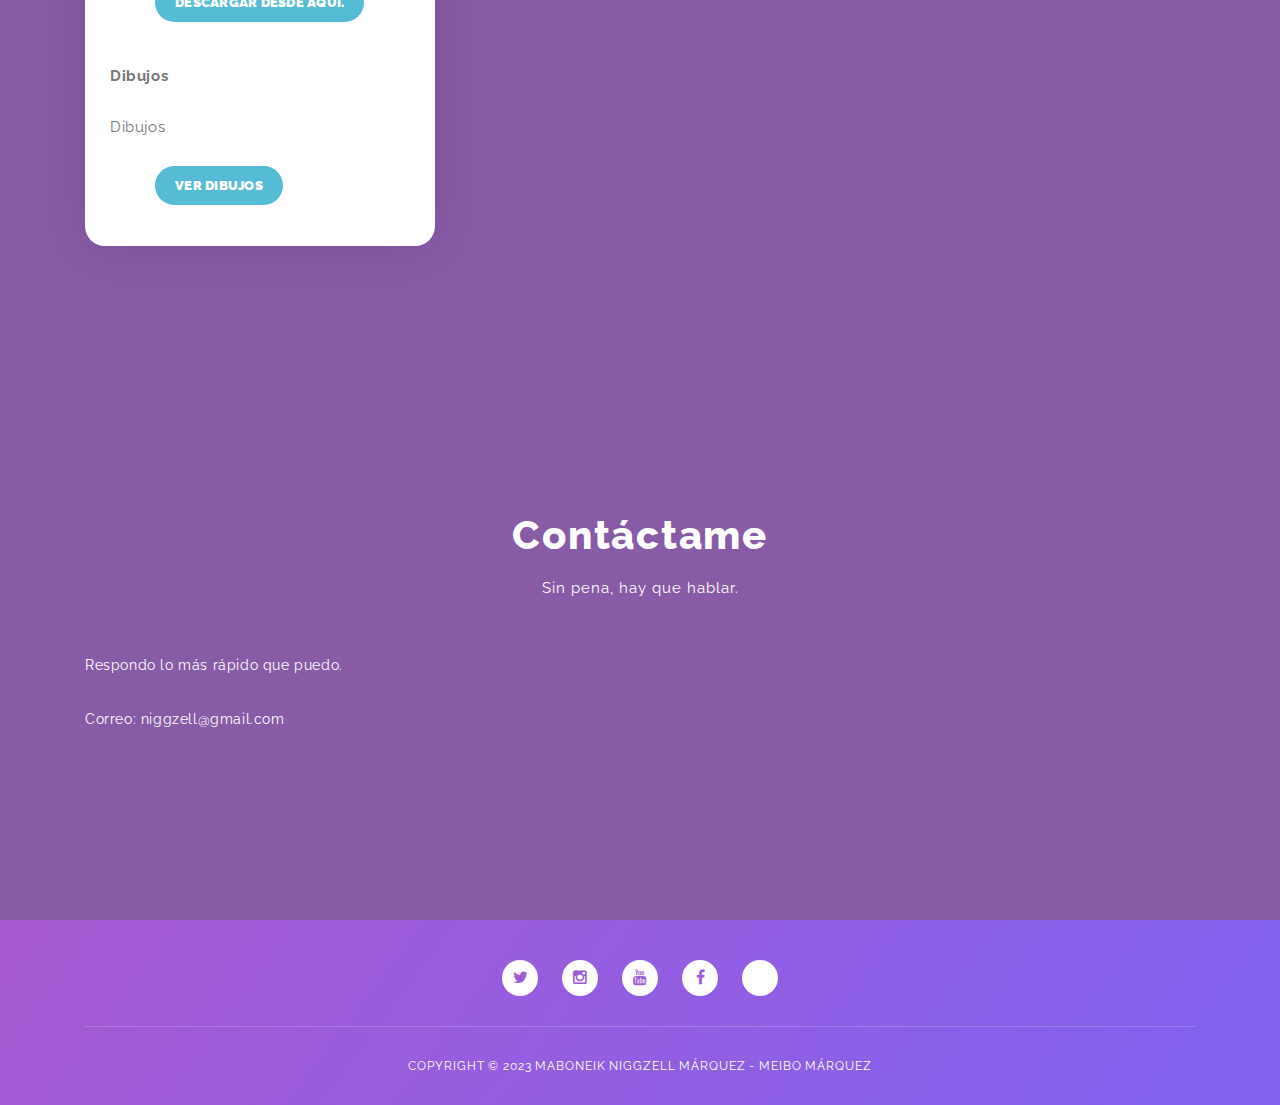
==== commit 63debc38: "Add files via upload" ====
--- a/index.html
+++ b/index.html
@@ -73,7 +73,7 @@
                 <div class="row">
                     <div class="offset-xl-3 col-xl-6 offset-lg-2 col-lg-8 col-md-12 col-sm-12">
                         <img src="assets/images/icon.png" style="display: block; margin: 0 auto;" height="200px">
-                        <h1>"Ser pobre <strong>no significa</strong><br>limitarse <strong>a hacer cosas"</strong></h1>
+                        <h1>"Que alguien sea mejor que tú en algo <strong>NO hace</strong><br> que se <strong>invaliden todas tus cosas buenas"</strong></h1>
                         <p>De mi para mi</p>
                     </div>
                 </div>
@@ -225,6 +225,24 @@
                 </div>
                 <!-- ***** Testimonials Item End ***** -->
 
+                <!-- ***** Testimonials Item Start ***** -->
+                <div class="col-lg-4 col-md-6 col-sm-12">
+                    <div class="team-item">
+                        <div class="team-content">
+                            <i><img src="assets/images/Adventure.png" style="display: block; margin: 0 auto;" height="80px" alt="moneda"></i>
+                            <p><strong>Adventure pixel</strong></p>
+                            <p>Gracias al desarrollo de la aplicación se lograron objetivos como: </p>
+                            <p>Diseñar un videojuego 2D  </p>
+                            <p>Crear el videojuego 2D</p>
+                            <p> Recolectar datos del rendimiento del videojuego para su mejora</p>
+                            <p>Subir la aplicación a una tienda/página de aplicaciones</p>
+                            <center>  <a href="https://mega.nz/file/JMcnHAJa#FG-gRE6vG9sHPBloa3qWffDyuTKuXUUA1gWLJMO5ZB8"
+                             class="main-button-slider" download>Descargar desde Mega.</a> </center>          <br> <br>
+                        </div>
+                    </div>
+                </div>
+                <!-- ***** Testimonials Item End ***** -->
+
                  <!-- ***** Testimonials Item Start ***** -->
                  <div class="col-lg-4 col-md-6 col-sm-12">
                     <div class="team-item">
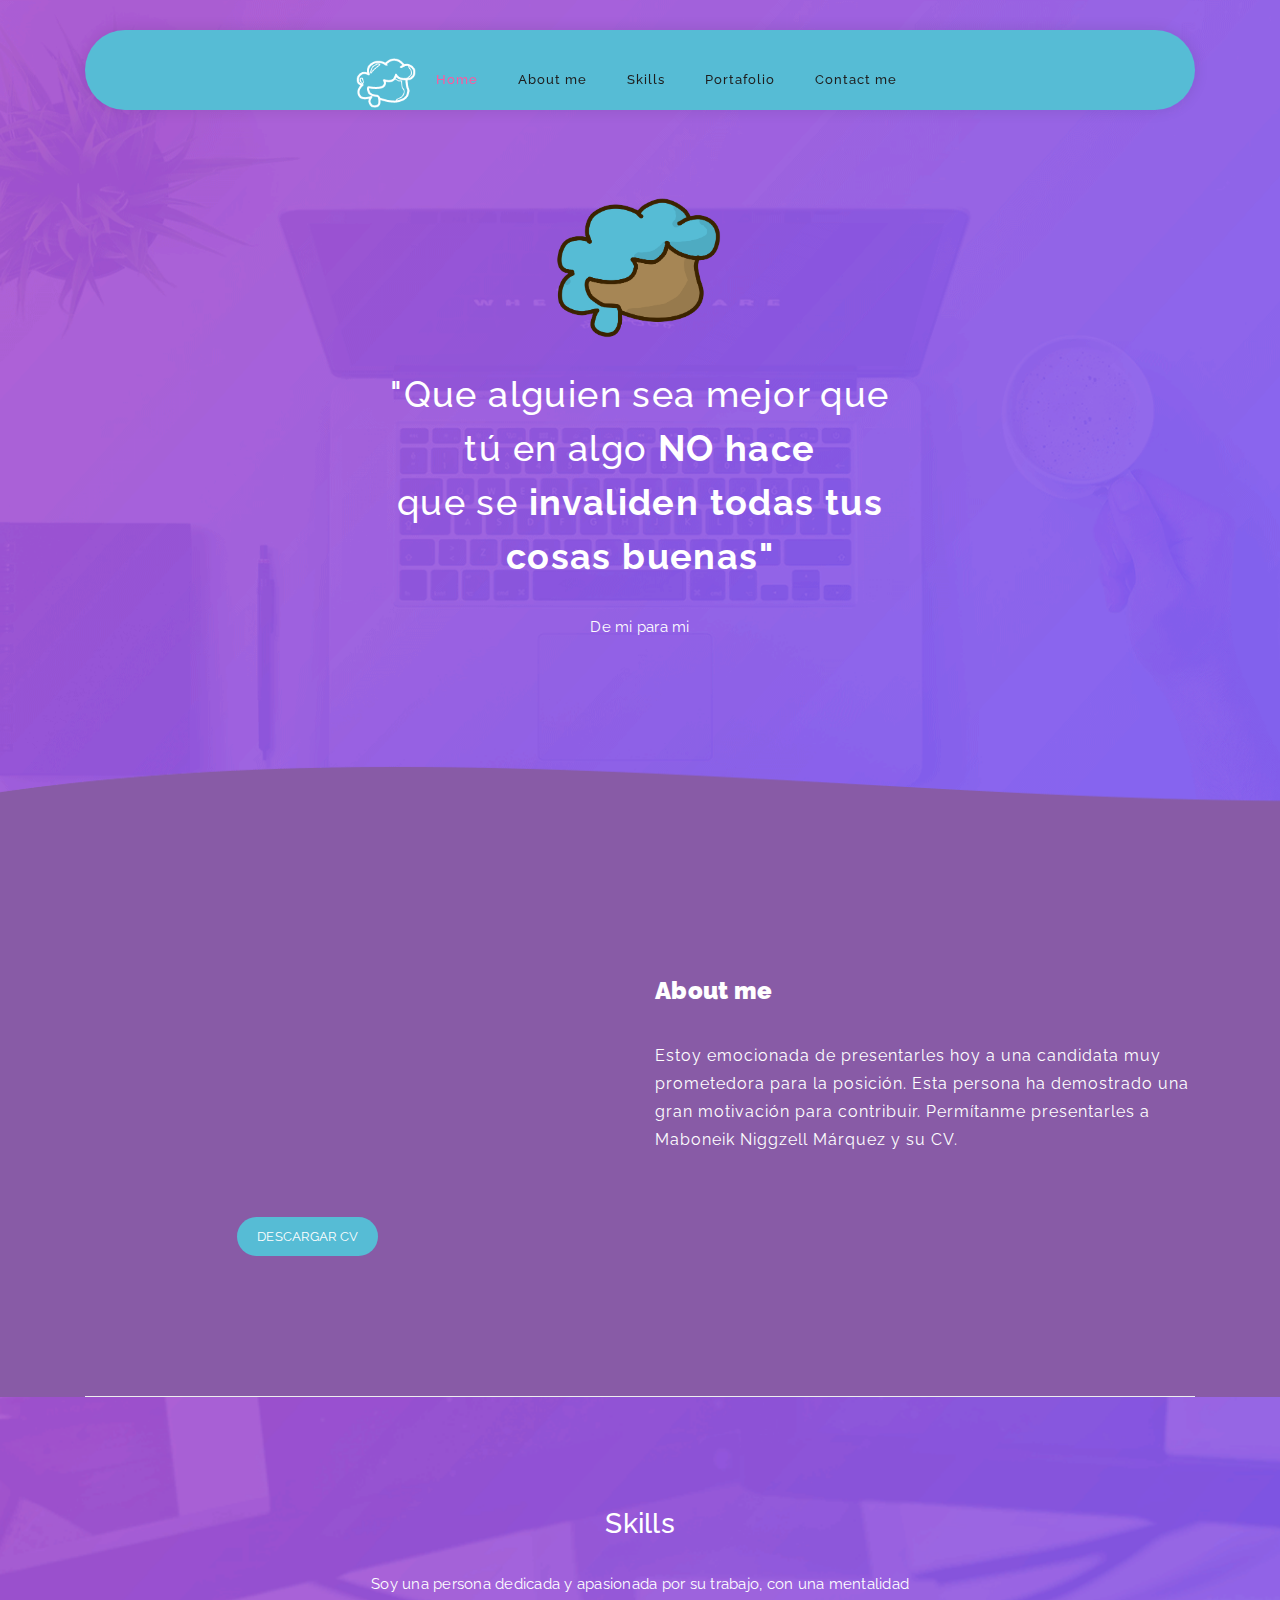
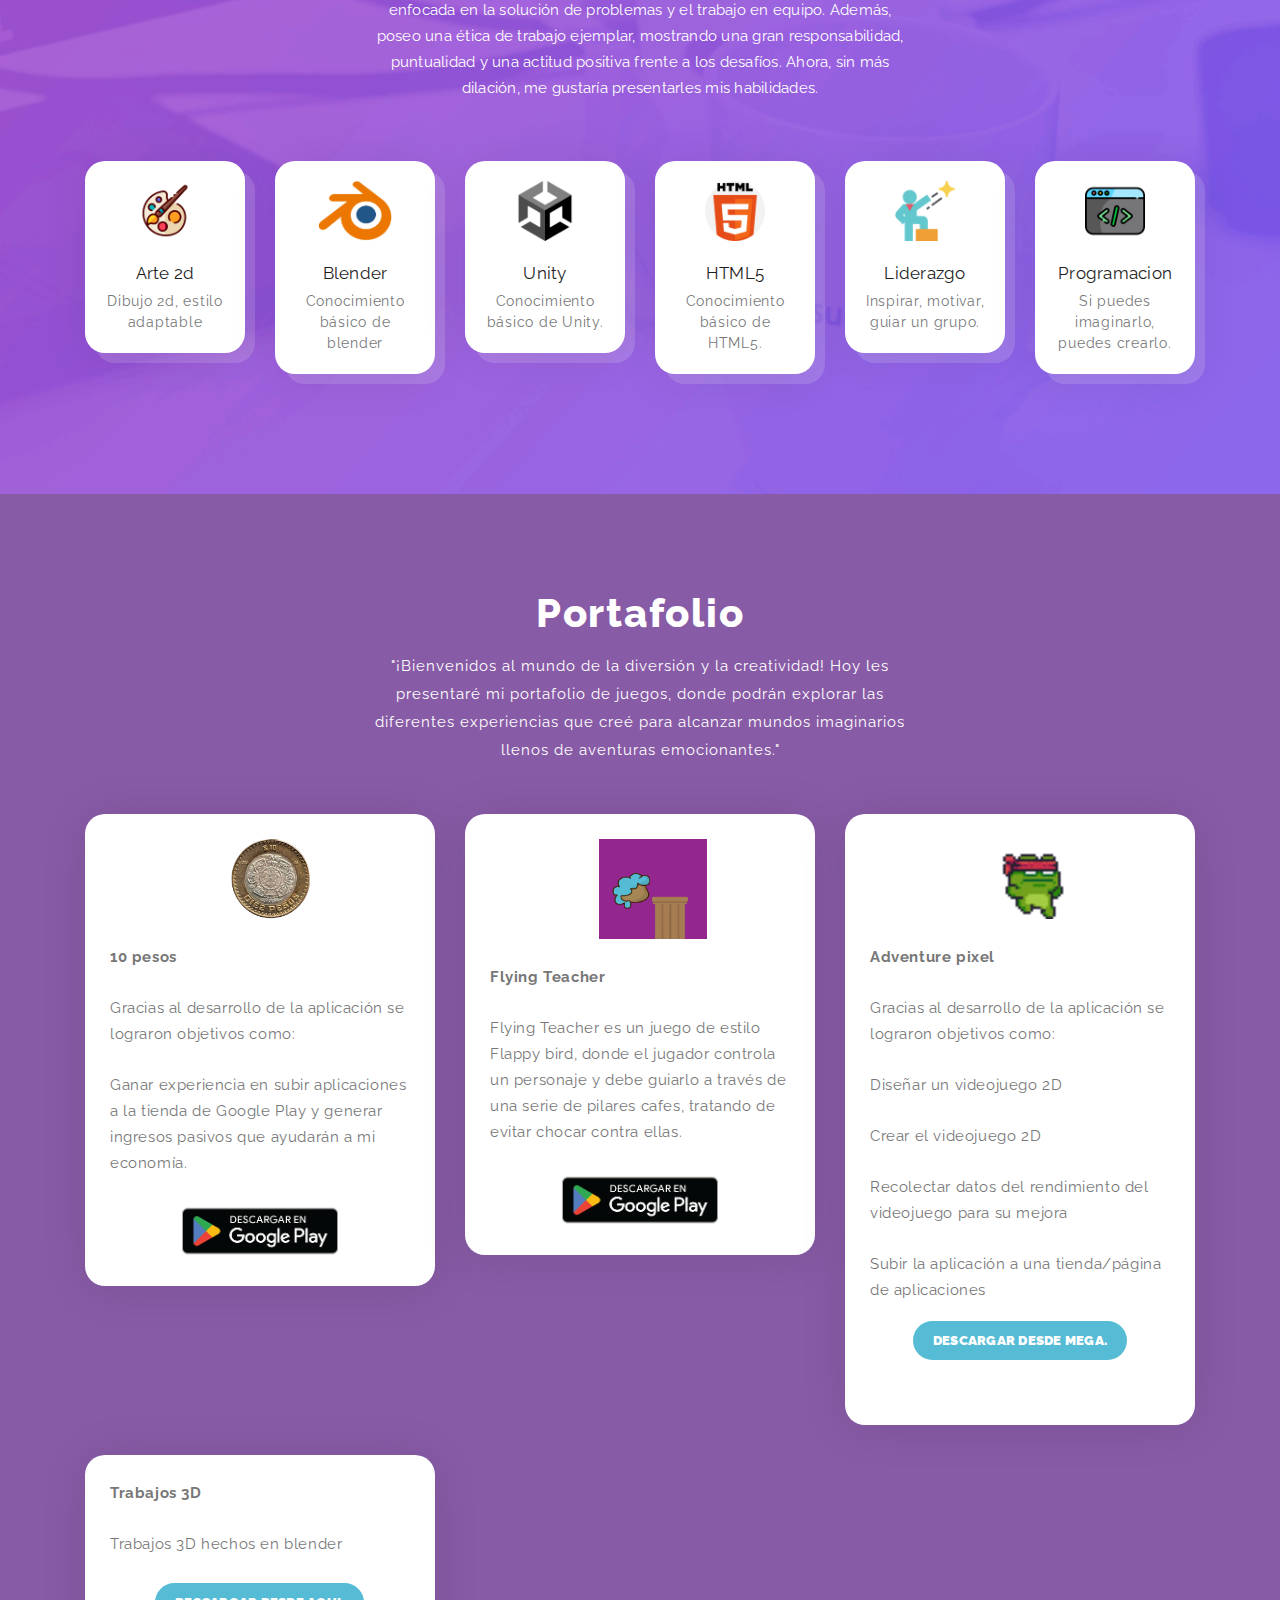
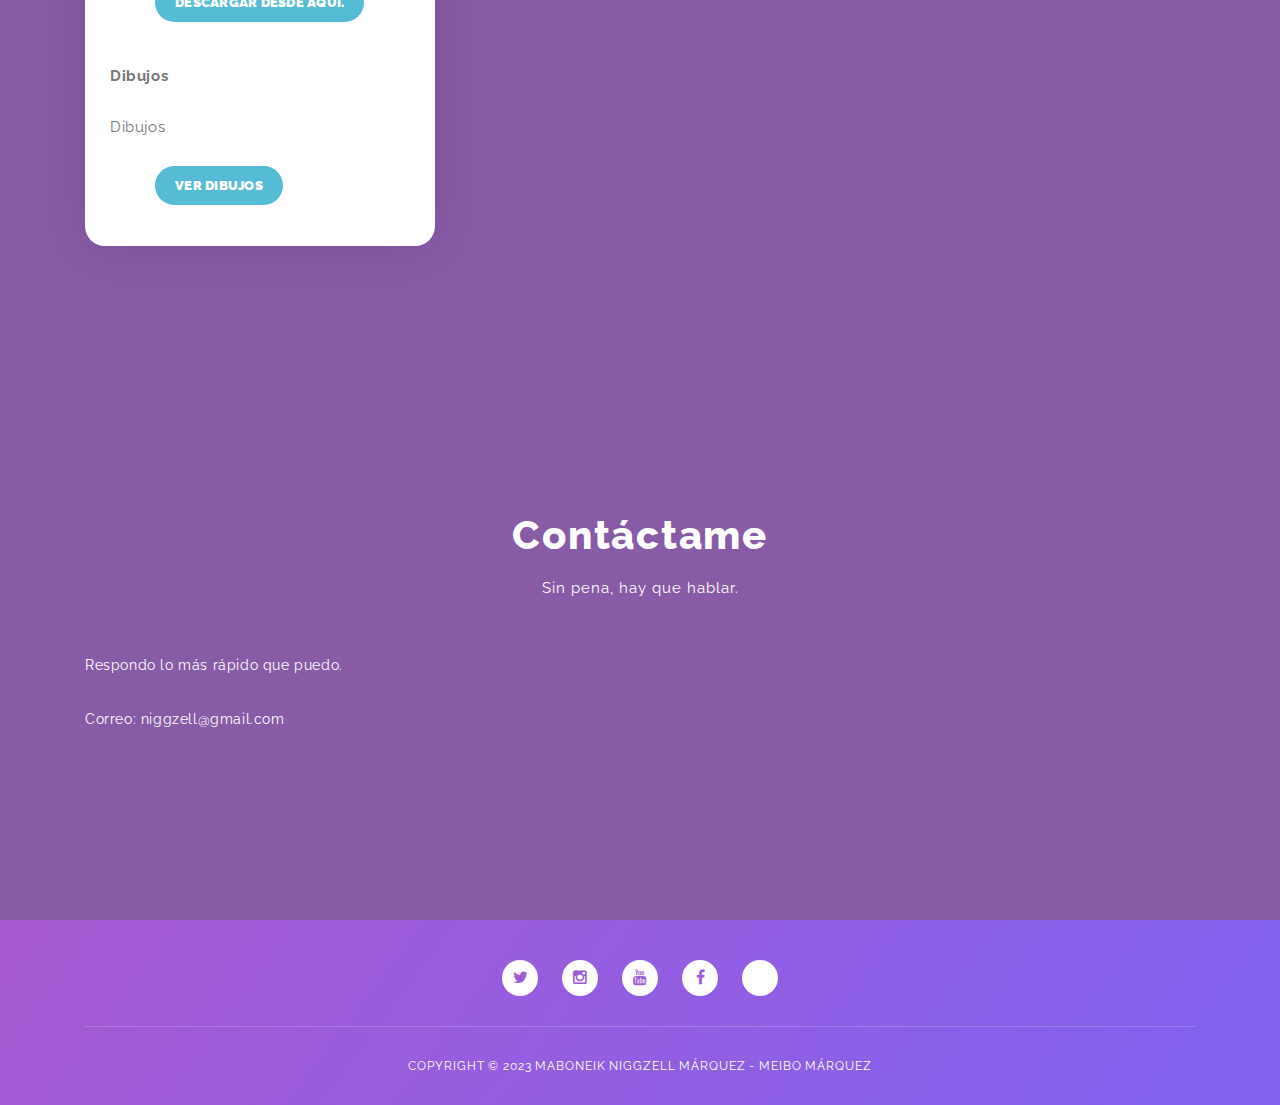
==== commit b42653f3: "Update index.html" ====
--- a/index.html
+++ b/index.html
@@ -229,7 +229,7 @@
                 <div class="col-lg-4 col-md-6 col-sm-12">
                     <div class="team-item">
                         <div class="team-content">
-                            <i><img src="assets/images/Adventure.png" style="display: block; margin: 0 auto;" height="80px" alt="moneda"></i>
+                            <i><img src="assets/images/Adventure.png" style="display: block; margin: 0 auto;" height="80px" alt="Adventure"></i>
                             <p><strong>Adventure pixel</strong></p>
                             <p>Gracias al desarrollo de la aplicación se lograron objetivos como: </p>
                             <p>Diseñar un videojuego 2D  </p>
@@ -346,4 +346,4 @@
     <script src="assets/js/custom.js"></script>
 
   </body>
-</html>+</html>
